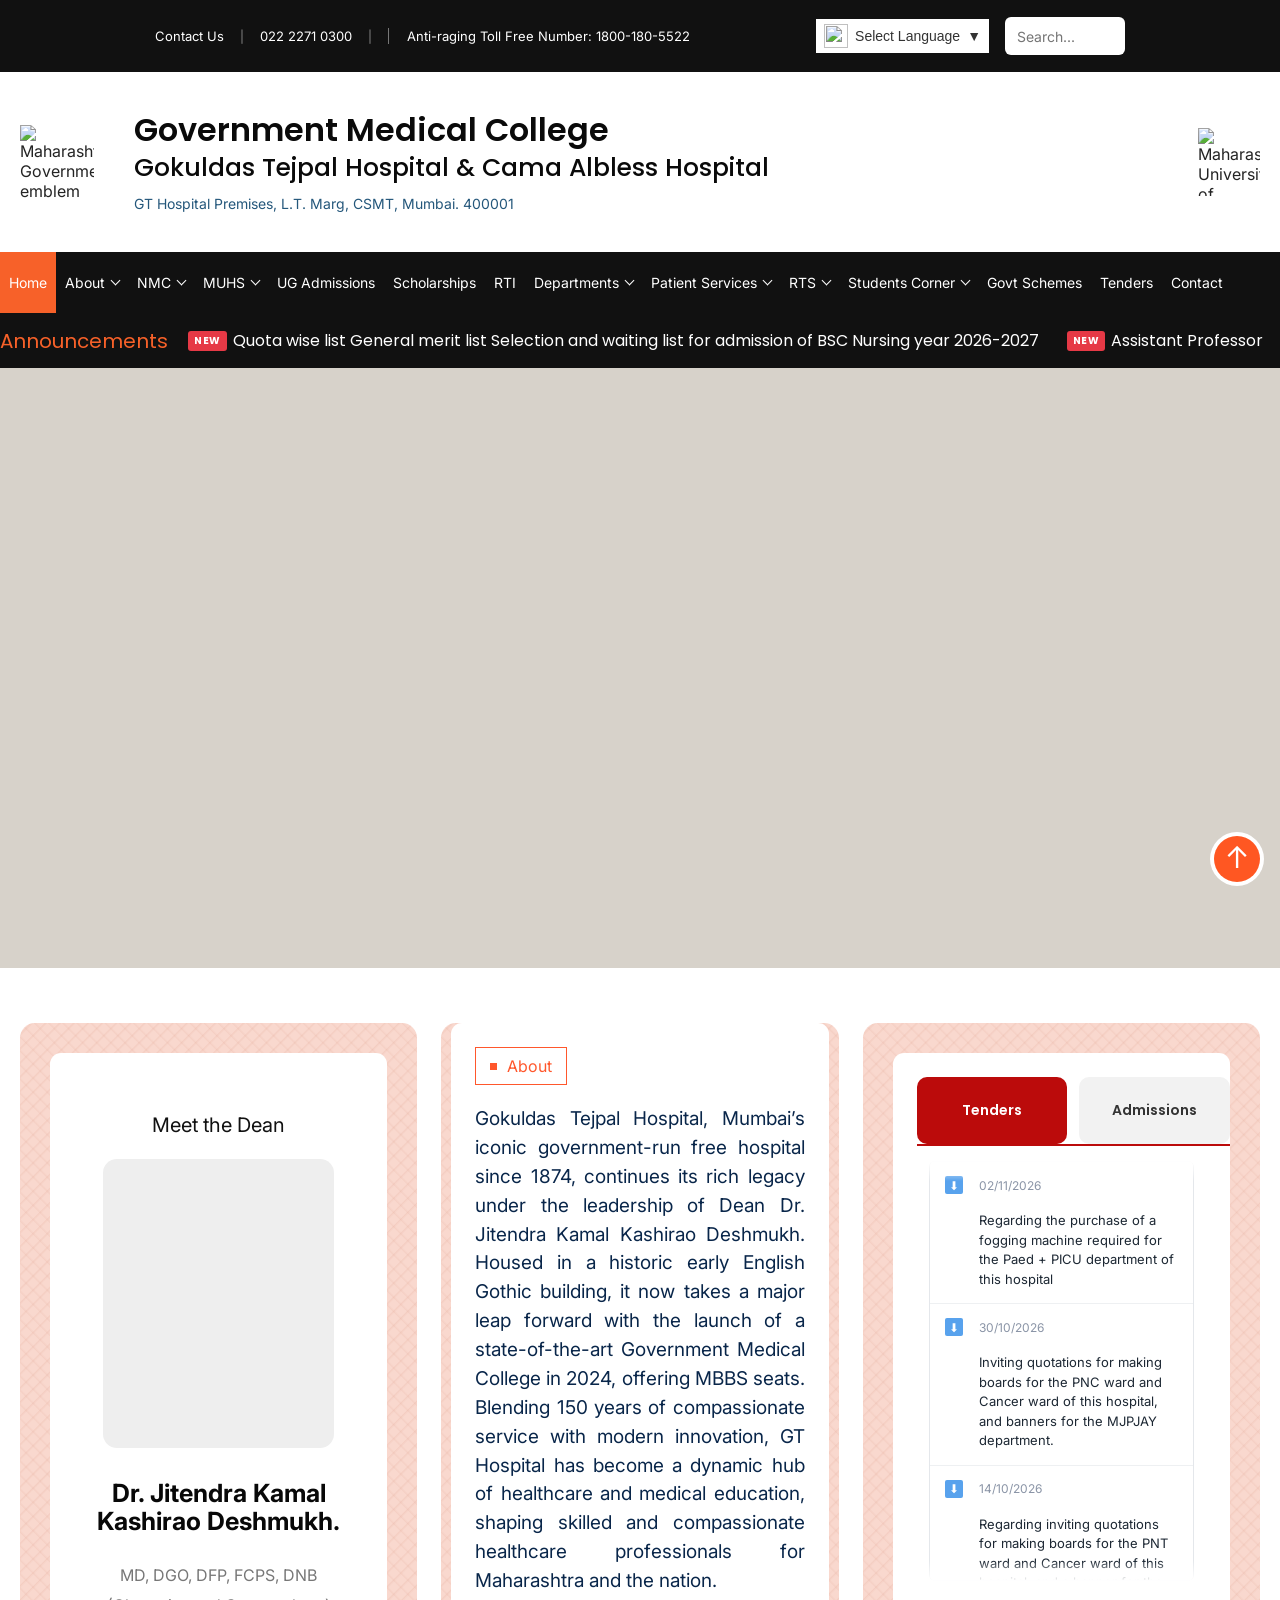
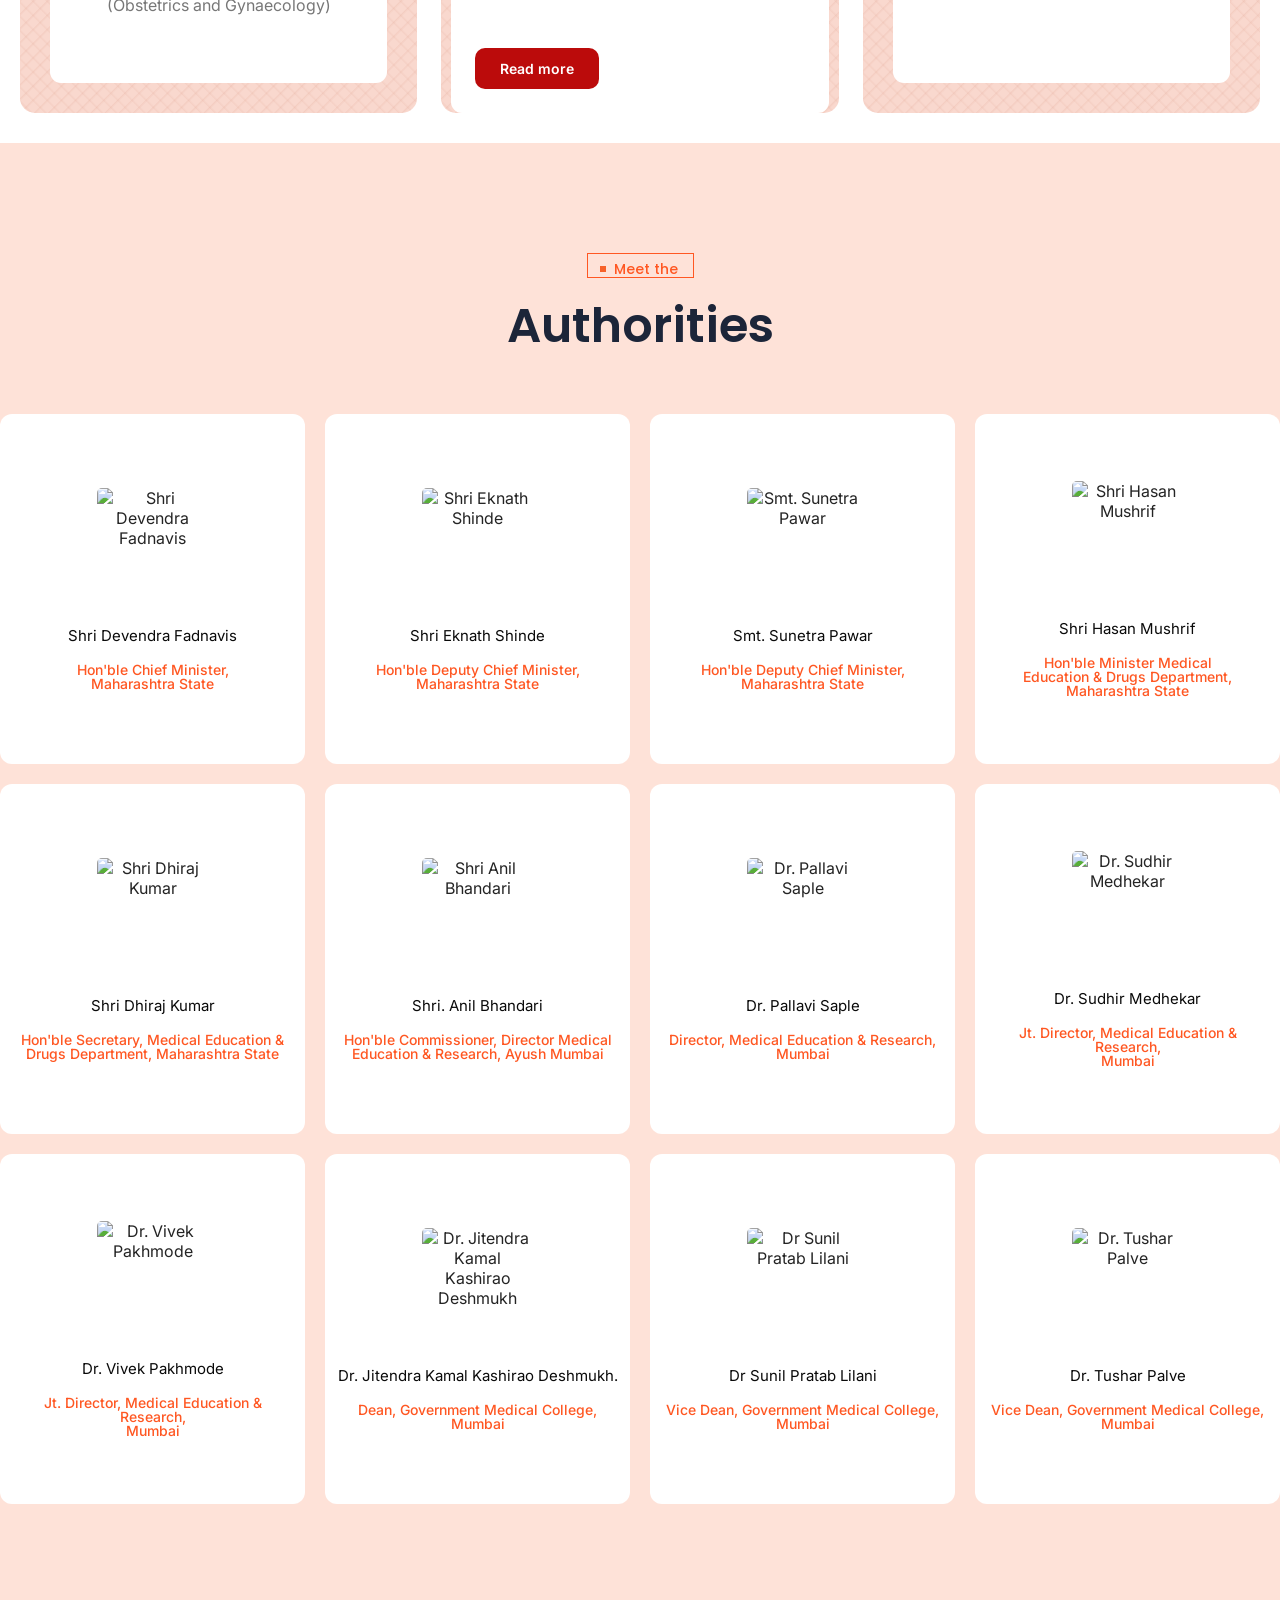
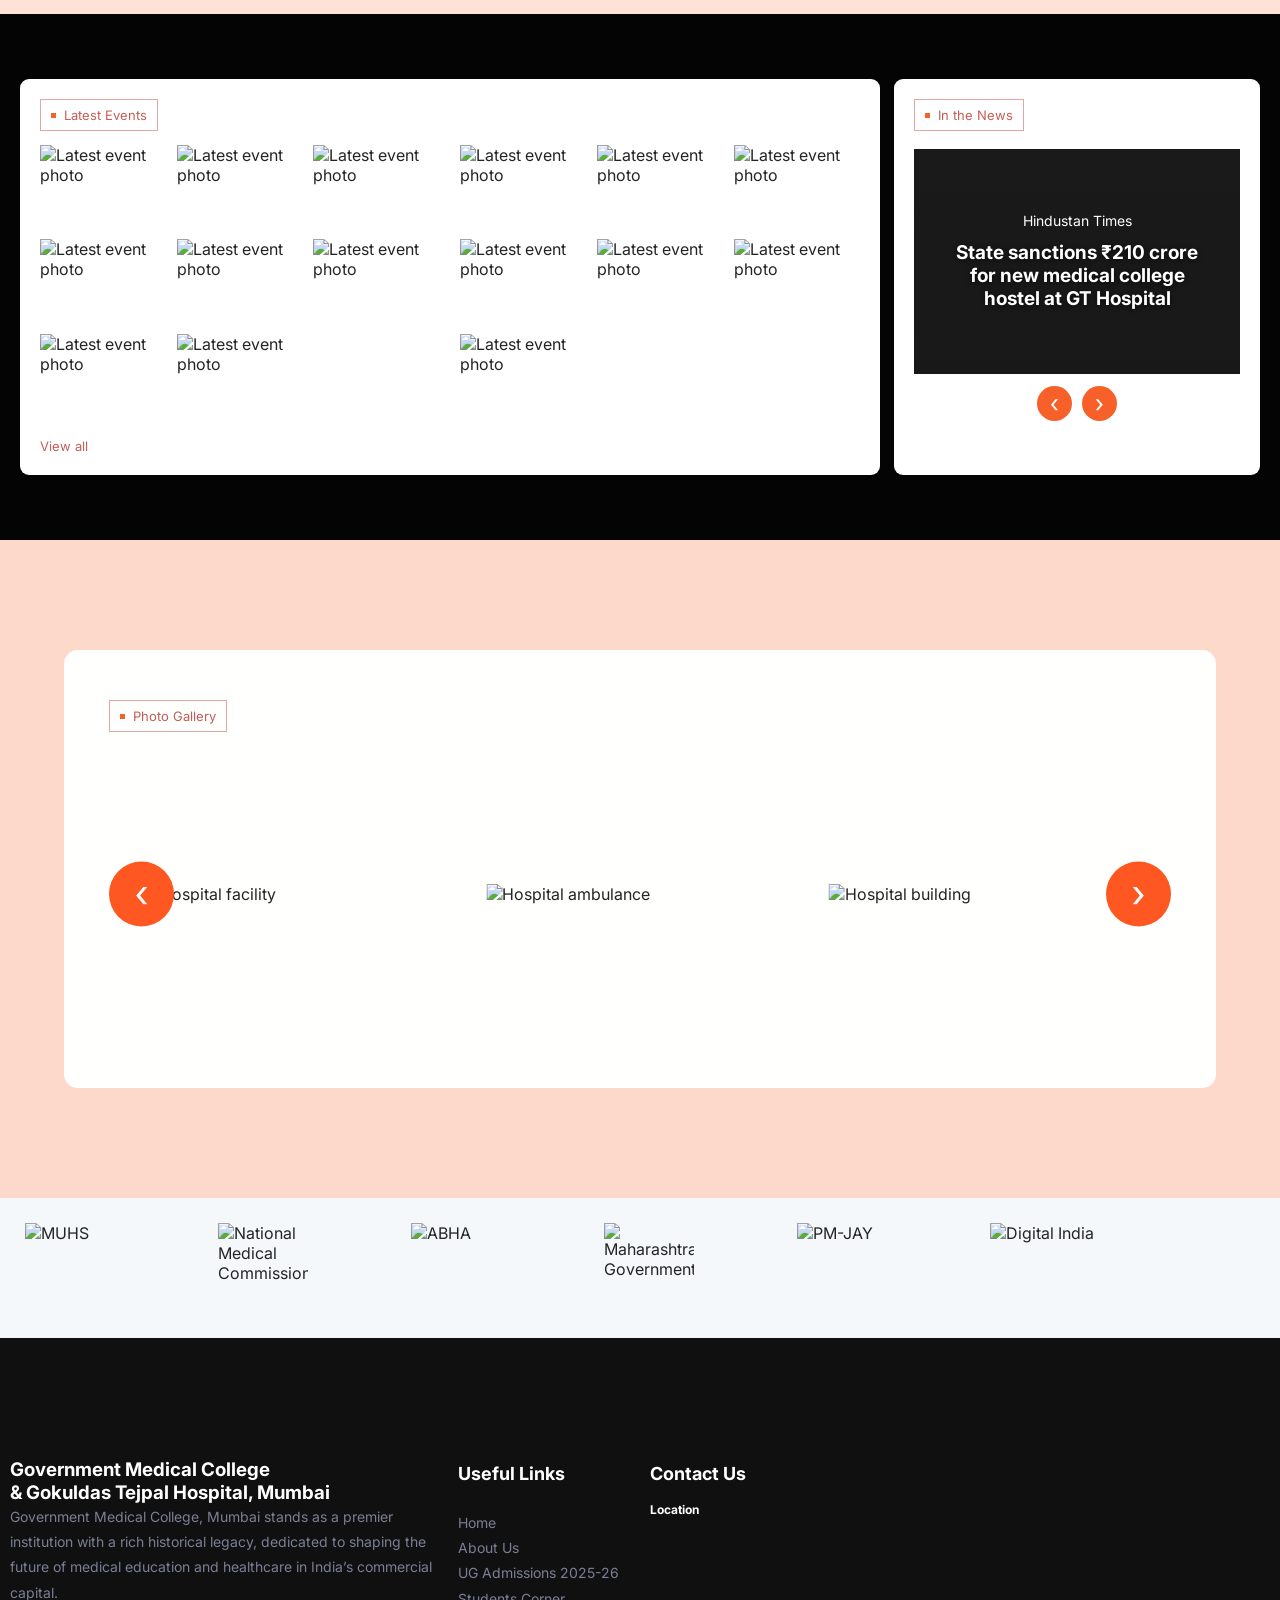
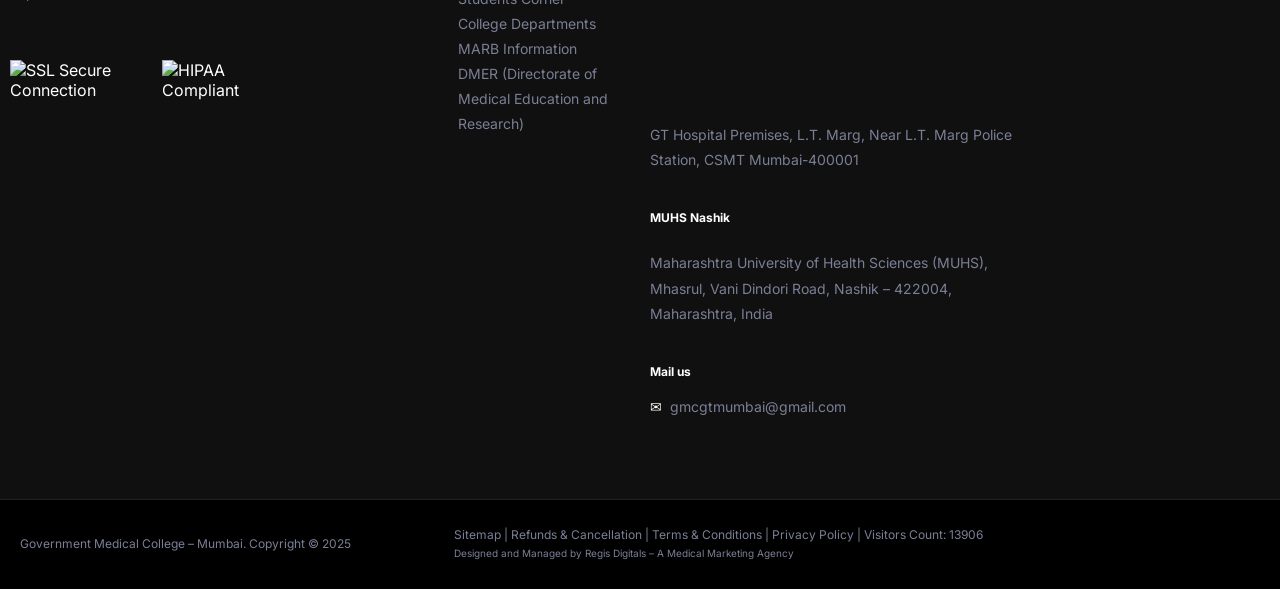
==== index.html @ 4097c844 "Initial commit" ====
<!DOCTYPE html>
<html lang="en">
<head>
    <meta charset="UTF-8">
    <meta name="viewport" content="width=device-width, initial-scale=1.0">
    <meta name="description" content="Government Medical College and Gokuldas Tejpal Hospital, Mumbai">
    <title>Gokuldas Tejpal Hospital and Government Medical college, Mumbai</title>

    <link rel="preconnect" href="https://fonts.googleapis.com">
    <link rel="preconnect" href="https://fonts.gstatic.com" crossorigin>

    <link href="https://fonts.googleapis.com/css2?family=Inter:wght@400;500;600;700&family=Poppins:wght@400;500;600;700&display=swap" rel="stylesheet">

    <link rel="stylesheet" href="assets/css/style.css">
</head>

<body>

    <a href="#main-content" class="skip-link">Skip to main content</a>

    <!-- =====================================
         SECTION 01: UTILITY TOP BAR
    ====================================== -->

    <div class="utility-bar">
        <div class="utility-container">

            <div class="utility-left">
                <a href="#contact">Contact Us</a>

                <span class="utility-divider">|</span>

                <a href="tel:02222710300">022 2271 0300</a>

                <span class="utility-divider">|</span>

                <a href="tel:18001805522">
                    Anti-raging Toll Free Number: 1800-180-5522
                </a>
            </div>

            <div class="utility-right">
                <div class="translate-placeholder">
                    <img src="https://www.gstatic.com/images/branding/product/2x/translate_24dp.png" alt="">
                    <span>Select Language</span>
                    <span aria-hidden="true">▼</span>
                </div>

                <form class="header-search" action="index.html" method="get">
                    <label for="site-search" class="visually-hidden">
                        Search website
                    </label>

                    <input
                        type="search"
                        id="site-search"
                        name="s"
                        placeholder="Search..."
                    >

                    <button type="submit" aria-label="Search">&#128269;</button>
                </form>
            </div>

        </div>
    </div>


    <!-- =====================================
         SECTION 01: COLLEGE BRANDING
    ====================================== -->

    <header class="site-header" id="top">

        <div class="branding-container">

            <img class="college-logo" src="https://gmcmumbai.org/wp-content/uploads/2024/05/GMCH-logos_Maharashtra-shasan-03-2048x2048-1.webp" alt="Maharashtra Government emblem">

            <div class="college-title">

                <h1>Government Medical College</h1>

                <h2>
                    Gokuldas Tejpal Hospital &amp;
                    Cama Albless Hospital
                </h2>

                <p>
                    GT Hospital Premises, L.T. Marg,
                    CSMT, Mumbai. 400001
                </p>

            </div>

            <img class="university-logo" src="https://gmcmumbai.org/wp-content/uploads/2025/07/muhs_logo.png" alt="Maharashtra University of Health Sciences">

        </div>


        <!-- =====================================
             SECTION 01: MAIN NAVIGATION
        ====================================== -->

        <nav class="main-navigation" aria-label="Main navigation">

            <div class="navigation-container">

                <button
                    class="mobile-menu-toggle"
                    id="menuToggle"
                    aria-label="Open navigation menu"
                    aria-expanded="false"
                    aria-controls="navLinks"
                >
                    <span></span>
                    <span></span>
                    <span></span>
                </button>

                <ul class="nav-links" id="navLinks">

                    <li>
                        <a href="index.html" class="active" aria-current="page">Home</a>
                    </li>

                    <li class="has-dropdown">
                        <button class="dropdown-toggle" aria-expanded="false">
                            About <span class="dropdown-arrow"></span>
                        </button>

                        <ul class="dropdown-menu">
                            <li><a href="#">About Us</a></li>
                            <li><a href="#">Committee</a></li>
                        </ul>
                    </li>

                    <li class="has-dropdown">
                        <button class="dropdown-toggle" aria-expanded="false">
                            NMC <span class="dropdown-arrow"></span>
                        </button>

                        <ul class="dropdown-menu">
                            <li><a href="#">NMC India Attendance</a></li>
                            <li><a href="#">Nextgen E-Hospital</a></li>
                            <li><a href="#">Stipend to Interns / Residents</a></li>
                            <li><a href="#">Letter of Permissions (LoP)</a></li>
                        </ul>
                    </li>

                    <li class="has-dropdown">
                        <button class="dropdown-toggle" aria-expanded="false">
                            MUHS <span class="dropdown-arrow"></span>
                        </button>

                        <ul class="dropdown-menu">
                            <li><a href="#">Annexure I</a></li>
                            <li><a href="#">Annexure II</a></li>
                            <li><a href="#">Annexure III</a></li>
                            <li><a href="#">Annexure V</a></li>
                            <li><a href="#">Annexure VI</a></li>
                            <li><a href="#">Annexure VII</a></li>
                            <li><a href="#">POST-BHMS CCMP</a></li>
                            <li><a href="#">MUHS Mandate</a></li>
                        </ul>
                    </li>

                    <li>
                        <a href="#">UG Admissions</a>
                    </li>

                    <li>
                        <a href="#">Scholarships</a>
                    </li>

                    <li>
                        <a href="#">RTI</a>
                    </li>

                    <li class="has-dropdown">
                        <button class="dropdown-toggle" aria-expanded="false">
                            Departments <span class="dropdown-arrow"></span>
                        </button>

                        <ul class="dropdown-menu">
                            <li><a href="#">G.T. Hospital</a></li>
                            <li><a href="#">College</a></li>
                        </ul>
                    </li>

                    <li class="has-dropdown">
                        <button class="dropdown-toggle" aria-expanded="false">
                            Patient Services <span class="dropdown-arrow"></span>
                        </button>

                        <ul class="dropdown-menu">
                            <li><a href="#">Daily OPD Schedule</a></li>
                            <li><a href="#">Patient Service 2</a></li>
                        </ul>
                    </li>

                    <li class="has-dropdown">
                        <button class="dropdown-toggle" aria-expanded="false">
                            RTS <span class="dropdown-arrow"></span>
                        </button>

                        <ul class="dropdown-menu">
                            <li><a href="#">Maharashtra Right to Public Services Act, 2015</a></li>
                            <li><a href="#">Maharashtra Public Service Right Act Gazette</a></li>
                            <li><a href="#">Aaple Sarkar List of Services</a></li>
                            <li><a href="#">Aaple Sarkar Seva Kendra</a></li>
                        </ul>
                    </li>

                    <li class="has-dropdown">
                        <button class="dropdown-toggle" aria-expanded="false">
                            Students Corner <span class="dropdown-arrow"></span>
                        </button>

                        <ul class="dropdown-menu">
                            <li><a href="#">POST BHMS CCMP Admission</a></li>
                            <li><a href="#">POST-BHMS CCMP</a></li>
                            <li><a href="#">Joining Instructions</a></li>
                            <li><a href="#">PTC &amp; STC Scholarship Form</a></li>
                        </ul>
                    </li>

                    <li>
                        <a href="#">Govt Schemes</a>
                    </li>

                    <li>
                        <a href="#">Tenders</a>
                    </li>

                    <li>
                        <a href="#">Contact</a>
                    </li>

                </ul>

            </div>

        </nav>

    </header>

    
    <!-- =====================================
         SECTION 02: ANNOUNCEMENT MARQUEE
    ====================================== -->

    <section class="announcement-section" aria-label="Latest announcements">

        <div class="announcement-label">
            <span>Announcements</span>
        </div>

        <div class="custom-horizontal-marquee">

            <div class="custom-marquee-content">

                <div class="custom-news-item">
                    <span class="custom-badge-new">NEW</span>
                    <span class="custom-title">
                        <a href="#">Quota wise list General merit list Selection and waiting list for admission of BSC Nursing year 2026-2027</a>
                    </span>
                </div>

                <div class="custom-news-item">
                    <span class="custom-badge-new">NEW</span>
                    <span class="custom-title">
                        <a href="#">Assistant Professor</a>
                    </span>
                </div>

                <div class="custom-news-item">
                    <span class="custom-badge-new">NEW</span>
                    <span class="custom-title">
                        <a href="#">Professor and Associate Professor</a>
                    </span>
                </div>

                <div class="custom-news-item">
                    <span class="custom-badge-new">NEW</span>
                    <span class="custom-title">
                        <a href="#">UG Admissions 2026-27</a>
                    </span>
                </div>

            </div>

        </div>

    </section>



    
        <main id="main-content">

            <!-- =====================================
                SECTION 03: HERO SLIDER
            ====================================== -->

            <section class="hero-slider" aria-label="Featured announcements">
                <div class="hero-slides">
                    <div class="hero-slide active"
                         role="img"
                         aria-label="Lecture hall at Government Medical College, Mumbai"
                         style="background-image: url('https://gmcmumbai.org/wp-content/uploads/2026/06/IMG_7595.JPG-scaled.avif')"></div>
                    <div class="hero-slide"
                         role="img"
                         aria-label="Government Medical College, Mumbai campus"
                         style="background-image: url('https://gmcmumbai.org/wp-content/uploads/2026/07/WhatsApp-Image-2026-07-28-at-14.30.19-scaled.jpeg')"></div>
                </div>
            </section>

            
                            <!-- ==========================================
                                SECTION 04: THREE INFORMATION CARDS
                            ========================================== -->

                            <section class="home-info-section">

                                <div class="home-info-container">

                                    <!-- CARD 1: MEET THE DEAN -->
                                    <div class="info-card dean-card">

                                        <div class="info-card-inner">

                                            <h2 class="section-small-heading">Meet the Dean</h2>

                                            <div class="dean-image-placeholder" role="img" aria-label="Dr. Jitendra Kamal Kashirao Deshmukh"></div>

                                            <h3 class="dean-name">
                                                Dr. Jitendra Kamal Kashirao Deshmukh.
                                            </h3>

                                            <p class="dean-qualification">
                                                MD, DGO, DFP, FCPS, DNB
                                                <br>
                                                (Obstetrics and Gynaecology)
                                            </p>

                                        </div>

                                    </div>


                                    <!-- CARD 2: ABOUT -->
                                    <div class="info-card about-card">

                                        <div class="info-card-inner">

                                            <span class="about-label">About</span>

                                            <p class="about-description">
                                                Gokuldas Tejpal Hospital, Mumbai’s iconic
                                                government-run free hospital since 1874,
                                                continues its rich legacy under the leadership
                                                of Dean Dr. Jitendra Kamal Kashirao Deshmukh.
                                                Housed in a historic early English Gothic building,
                                                it now takes a major leap forward with the launch
                                                of a state-of-the-art Government Medical College
                                                in 2024, offering MBBS seats. Blending 150 years
                                                of compassionate service with modern innovation,
                                                GT Hospital has become a dynamic hub of healthcare
                                                and medical education, shaping skilled and
                                                compassionate healthcare professionals for
                                                Maharashtra and the nation.
                                            </p>

                                            <a href="https://gmcmumbai.org/about-us/"
                                            class="about-read-more">
                                                Read more
                                            </a>

                                        </div>

                                    </div>


                                    <!-- CARD 3: NOTICE BOARD -->
                                    <div class="info-card notice-card">

                                        <div class="info-card-inner">

                                            <!-- NOTICE TABS -->
                                            <div class="notice-tabs"
                                                role="tablist"
                                                aria-label="Notice categories">

                                                <button class="notice-tab active"
                                                        id="tendersTab"
                                                        type="button"
                                                        role="tab"
                                                        aria-selected="true"
                                                        aria-controls="tendersPanel">
                                                    Tenders
                                                </button>

                                                <button class="notice-tab"
                                                        id="admissionsTab"
                                                        type="button"
                                                        role="tab"
                                                        aria-selected="false"
                                                        aria-controls="admissionsPanel"
                                                        tabindex="-1">
                                                    Admissions
                                                </button>

                                            </div>


                                            <!-- NOTICE PANELS -->
                                            <div class="notice-panels">

                                                <!-- TENDERS PANEL -->
                                                <div class="notice-panel active"
                                                    id="tendersPanel"
                                                    role="tabpanel"
                                                    aria-labelledby="tendersTab">

                                                    <div class="notice-marquee"
                                                        id="tendersMarquee">

                                                        <div class="notice-track">

                                                            <div class="notice-group">

                                                                <div class="notice-item">
                                                                    <div class="notice-date">02/11/2026</div>
                                                                    <a href="https://gmcmumbai.org/wp-content/uploads/2026/11/New-Doc-11-02-2026-10.44.pdf"
                                                                    target="_blank"
                                                                    rel="noopener noreferrer">
                                                                        Regarding the purchase of a fogging machine required for the Paed + PICU department of this hospital
                                                                    </a>
                                                                </div>

                                                                <div class="notice-item">
                                                                    <div class="notice-date">30/10/2026</div>
                                                                    <a href="https://gmcmumbai.org/wp-content/uploads/2026/10/DocScanner-30-Oct-2026-5-24-pm.pdf"
                                                                    target="_blank"
                                                                    rel="noopener noreferrer">
                                                                        Inviting quotations for making boards for the PNC ward and Cancer ward of this hospital, and banners for the MJPJAY department.
                                                                    </a>
                                                                </div>

                                                                <div class="notice-item">
                                                                    <div class="notice-date">14/10/2026</div>
                                                                    <a href="https://gmcmumbai.org/wp-content/uploads/2026/10/New-Doc-10-14-2026-14.36-1.pdf"
                                                                    target="_blank"
                                                                    rel="noopener noreferrer">
                                                                        Regarding inviting quotations for making boards for the PNT ward and Cancer ward of this hospital, and a banner for the MJPJAY department
                                                                    </a>
                                                                </div>

                                                                <div class="notice-item">
                                                                    <div class="notice-date">12/10/2026</div>
                                                                    <a href="https://gmcmumbai.org/wp-content/uploads/2026/10/Quotation-cama7188.pdf"
                                                                    target="_blank"
                                                                    rel="noopener noreferrer">
                                                                        Quotation for the supply of Medicine/Surgical Dressing items
                                                                    </a>
                                                                </div>

                                                                <div class="notice-item">
                                                                    <div class="notice-date">09/10/2026</div>
                                                                    <a href="https://gmcmumbai.org/wp-content/uploads/2026/10/ECG-Paper-Rool.pdf"
                                                                    target="_blank"
                                                                    rel="noopener noreferrer">
                                                                        Regarding purchase of ECG paper rolls
                                                                    </a>
                                                                </div>

                                                                <div class="notice-item">
                                                                    <div class="notice-date">09/10/2026</div>
                                                                    <a href="https://gmcmumbai.org/wp-content/uploads/2026/10/BP-cuff.pdf"
                                                                    target="_blank"
                                                                    rel="noopener noreferrer">
                                                                        Regarding purchase of B.P. cuffs
                                                                    </a>
                                                                </div>

                                                                <div class="notice-item">
                                                                    <div class="notice-date">09/10/2026</div>
                                                                    <a href="https://gmcmumbai.org/wp-content/uploads/2026/10/CBC-प्रयोगशाळा-तपासणी-.pdf"
                                                                    target="_blank"
                                                                    rel="noopener noreferrer">
                                                                        Regarding purchase of reagents required for CBC testing in the laboratory department
                                                                    </a>
                                                                </div>

                                                                <div class="notice-item">
                                                                    <div class="notice-date">09/10/2026</div>
                                                                    <a href="https://gmcmumbai.org/wp-content/uploads/2026/10/Main-OT-Disposable-things.pdf"
                                                                    target="_blank"
                                                                    rel="noopener noreferrer">
                                                                        Regarding purchase of disposable items required for the main operation theatre department
                                                                    </a>
                                                                </div>

                                                            </div>

                                                        </div>

                                                    </div>

                                                </div>


                                                <!-- ADMISSIONS PANEL -->
                                                <div class="notice-panel"
                                                    id="admissionsPanel"
                                                    role="tabpanel"
                                                    aria-labelledby="admissionsTab"
                                                    hidden>

                                                    <div class="notice-marquee"
                                                        id="admissionsMarquee">

                                                        <div class="notice-track">

                                                            <div class="notice-group">

                                                                <div class="notice-item">
                                                                    <div class="notice-date">31/08/2026</div>
                                                                    <a href="https://gmcmumbai.org/wp-content/uploads/2026/08/Brochure-GMC-Mumbai-2026-2027.pdf"
                                                                    target="_blank"
                                                                    rel="noopener noreferrer">
                                                                        INSTRUCTION MANUAL FOR NEET UG 2026-27
                                                                    </a>
                                                                </div>

                                                                <div class="notice-item">
                                                                    <div class="notice-date">31/07/2025</div>
                                                                    <a href="https://gmcmumbai.org/wp-content/uploads/2025/08/Fee-structure-for-GMC-Mumbai-GT-CAMA-hospital-Final.pdf"
                                                                    target="_blank"
                                                                    rel="noopener noreferrer">
                                                                        M.B.B.S. ADMISSION DETAILED FEES STRUCTURE 2025-26
                                                                    </a>
                                                                </div>

                                                            </div>

                                                        </div>

                                                    </div>

                                                </div>

                                            </div>

                                        </div>

                                    </div>

                                </div>

                            </section>


            <!-- ==========================================
                SECTION 05: AUTHORITIES
            ========================================== -->

            <section class="authorities-section" id="authorities">

                <div class="authorities-container">

                    <span class="authorities-kicker">Meet the</span>
                    <h2 class="authorities-heading">Authorities</h2>

                    <div class="authorities-grid">

                        <!-- 1. DEVENDRA FADNAVIS -->
                        <div class="authority-card">
                            <img class="authority-image" src="https://gmcmumbai.org/wp-content/uploads/elementor/thumbs/m2-r92uueyxvyk7ectcf2ve6x0pgaa4pe4g5y4ya12diq.jpg" alt="Shri Devendra Fadnavis" loading="lazy">
                            <h3>Shri Devendra Fadnavis</h3>
                            <p>
                                Hon'ble Chief Minister,
                                <br>
                                Maharashtra State
                            </p>
                        </div>

                        <!-- 2. EKNATH SHINDE -->
                        <div class="authority-card">
                            <img class="authority-image" src="https://gmcmumbai.org/wp-content/uploads/elementor/thumbs/m3-r92v2wghl46e7mhlv8x579xiiigf70t7ny5r8yhfci.jpeg" alt="Shri Eknath Shinde" loading="lazy">
                            <h3>Shri Eknath Shinde</h3>
                            <p>
                                Hon'ble Deputy Chief Minister,
                                <br>
                                Maharashtra State
                            </p>
                        </div>

                        <!-- 3. SUNETRA PAWAR -->
                        <div class="authority-card">
                            <img class="authority-image" src="https://gmcmumbai.org/wp-content/uploads/elementor/thumbs/images-rp64eogfc2yhvs4jn02har6bic860wahduypgysb8y.webp" alt="Smt. Sunetra Pawar" loading="lazy">
                            <h3>Smt. Sunetra Pawar</h3>
                            <p>
                                Hon'ble Deputy Chief Minister,
                                <br>
                                Maharashtra State
                            </p>
                        </div>

                        <!-- 4. HASAN MUSHRIF -->
                        <div class="authority-card">
                            <img class="authority-image" src="https://gmcmumbai.org/wp-content/uploads/elementor/thumbs/m5-r92v66w5i8oiuhpkno44xg1ld28o4vve48cxptltki.png" alt="Shri Hasan Mushrif" loading="lazy">
                            <h3>Shri Hasan Mushrif</h3>
                            <p>
                                Hon'ble Minister Medical
                                <br>
                                Education & Drugs Department,
                                <br>
                                Maharashtra State
                            </p>
                        </div>

                        <!-- 5. DHIRAJ KUMAR -->
                        <div class="authority-card">
                            <img class="authority-image" src="https://gmcmumbai.org/wp-content/uploads/elementor/thumbs/dhiraj_kumar-r92vgw9zcbc32m5s5ap6bqskx1h5ssdc97u0h9qepe.jpeg" alt="Shri Dhiraj Kumar" loading="lazy">
                            <h3>Shri Dhiraj Kumar</h3>
                            <p>
                                Hon'ble Secretary, Medical Education &
                                <br>
                                Drugs Department, Maharashtra State
                            </p>
                        </div>

                        <!-- 6. ANIL BHANDARI -->
                        <div class="authority-card">
                            <img class="authority-image" src="https://gmcmumbai.org/wp-content/uploads/elementor/thumbs/anil_bhandari-r9h18zkotbyrduq1tl8by5ombocpp7wh3my33gwk4y.png" alt="Shri Anil Bhandari" loading="lazy">
                            <h3>Shri. Anil Bhandari</h3>
                            <p>
                                Hon'ble Commissioner, Director Medical
                                <br>
                                Education & Research, Ayush Mumbai
                            </p>
                        </div>

                        <!-- 7. PALLAVI SAPLE -->
                        <div class="authority-card">
                            <img class="authority-image" src="https://gmcmumbai.org/wp-content/uploads/elementor/thumbs/pallavi_saple-r92vf9zzkl4b2sifllib15i035gejjxzd7dwq44tf6.jpeg" alt="Dr. Pallavi Saple" loading="lazy">
                            <h3>Dr. Pallavi Saple</h3>
                            <p>
                                Director, Medical Education & Research,
                                <br>
                                Mumbai
                            </p>
                        </div>

                        <!-- 8. SUDHIR MEDHEKAR -->
                        <div class="authority-card">
                            <img class="authority-image" src="https://gmcmumbai.org/wp-content/uploads/elementor/thumbs/Dr.-Sudhir-Medhekar.jpg-1-rpgkxe31qic4pv5fn3mij9qmfirza5k2zgdq5p2voy.jpeg" alt="Dr. Sudhir Medhekar" loading="lazy">
                            <h3>Dr. Sudhir Medhekar</h3>
                            <p>
                                Jt. Director, Medical Education & Research,
                                <br>
                                Mumbai
                            </p>
                        </div>

                        <!-- 9. VIVEK PAKHMODE -->
                        <div class="authority-card">
                            <img class="authority-image" src="https://gmcmumbai.org/wp-content/uploads/elementor/thumbs/vivek_pakhmode-r92vfqx2zlrgvrtuustla18as350e3t5fj4nd3fqb6.jpeg" alt="Dr. Vivek Pakhmode" loading="lazy">
                            <h3>Dr. Vivek Pakhmode</h3>
                            <p>
                                Jt. Director, Medical Education & Research,
                                <br>
                                Mumbai
                            </p>
                        </div>

                        <!-- 10. JITENDRA DESHMUKH -->
                        <div class="authority-card">
                            <img class="authority-image" src="https://gmcmumbai.org/wp-content/uploads/elementor/thumbs/IMG_9019-e1765391314983-rfyouv8myitawauw3a8c64chx5kh3bw60zeekxtdde.avif" alt="Dr. Jitendra Kamal Kashirao Deshmukh" loading="lazy">
                            <h3>Dr. Jitendra Kamal Kashirao Deshmukh.</h3>
                            <p>
                                Dean, Government Medical College,
                                <br>
                                Mumbai
                            </p>
                        </div>

                        <!-- 11. SUNIL PRATAP LIHAL -->
                        <div class="authority-card">
                            <img class="authority-image" src="https://gmcmumbai.org/wp-content/uploads/elementor/thumbs/WhatsApp-Image-2026-06-22-at-10.45.16-e1782107304741-rpbglyweioy0f3gyueigf7265hxcy6e5p5zolhhhwy.jpeg" alt="Dr Sunil Pratab Lilani" loading="lazy">
                            <h3>Dr Sunil Pratab Lilani</h3>
                            <p>
                                Vice Dean, Government Medical College,
                                <br>
                                Mumbai
                            </p>
                        </div>

                        <!-- 12. TUSHAR PALVE -->
                        <div class="authority-card">
                            <img class="authority-image" src="https://gmcmumbai.org/wp-content/uploads/elementor/thumbs/Dr.-Tushar-Palve-r9h1d6wpdnpxb2m89wn9llhtypmt4hl9cfz9d0o6b6.jpeg" alt="Dr. Tushar Palve" loading="lazy">
                            <h3>Dr. Tushar Palve</h3>
                            <p>
                                Vice Dean, Government Medical College,
                                <br>
                                Mumbai
                            </p>
                        </div>

                    </div>

                </div>

            </section>

            
            <!-- ==========================================
                SECTION 06: LATEST EVENTS & IN THE NEWS
            ========================================== -->

            <section class="events-news-section">

                <div class="events-news-container">

                    <!-- LATEST EVENTS -->
                    <div class="events-card">

                        <div class="events-heading-row">
                            <div class="events-label">
                                <span></span>
                                Latest Events
                            </div>

                        </div>

                        <div class="events-gallery">
                            <div class="event-photo-grid">
                                <img src="https://gmcmumbai.org/wp-content/uploads/2025/08/WhatsApp-Image-2025-08-14-at-4.10.07-PM.jpeg" alt="Latest event photo" loading="lazy">
                                <img src="https://gmcmumbai.org/wp-content/uploads/2025/08/WhatsApp-Image-2025-08-14-at-4.10.02-PM-1.jpeg" alt="Latest event photo" loading="lazy">
                                <img src="https://gmcmumbai.org/wp-content/uploads/2025/08/WhatsApp-Image-2025-08-14-at-4.10.02-PM.jpeg" alt="Latest event photo" loading="lazy">
                                <img src="https://gmcmumbai.org/wp-content/uploads/2025/08/WhatsApp-Image-2025-08-14-at-4.10.03-PM-1.jpeg" alt="Latest event photo" loading="lazy">
                                <img src="https://gmcmumbai.org/wp-content/uploads/2025/08/WhatsApp-Image-2025-08-14-at-4.10.03-PM-2.jpeg" alt="Latest event photo" loading="lazy">
                                <img src="https://gmcmumbai.org/wp-content/uploads/2025/08/WhatsApp-Image-2025-08-14-at-4.10.03-PM.jpeg" alt="Latest event photo" loading="lazy">
                                <img src="https://gmcmumbai.org/wp-content/uploads/2025/08/WhatsApp-Image-2025-08-14-at-4.10.04-PM-1.jpeg" alt="Latest event photo" loading="lazy">
                                <img src="https://gmcmumbai.org/wp-content/uploads/2025/08/WhatsApp-Image-2025-08-14-at-4.10.04-PM-2.jpeg" alt="Latest event photo" loading="lazy">
                            </div>
                            <div class="event-photo-grid">
                                <img src="https://gmcmumbai.org/wp-content/uploads/2025/08/1.jpeg" alt="Latest event photo" loading="lazy">
                                <img src="https://gmcmumbai.org/wp-content/uploads/2025/08/7.jpeg" alt="Latest event photo" loading="lazy">
                                <img src="https://gmcmumbai.org/wp-content/uploads/2025/08/6.jpeg" alt="Latest event photo" loading="lazy">
                                <img src="https://gmcmumbai.org/wp-content/uploads/2025/08/2.jpeg" alt="Latest event photo" loading="lazy">
                                <img src="https://gmcmumbai.org/wp-content/uploads/2025/08/4.jpeg" alt="Latest event photo" loading="lazy">
                                <img src="https://gmcmumbai.org/wp-content/uploads/2025/08/3.jpeg" alt="Latest event photo" loading="lazy">
                                <img src="https://gmcmumbai.org/wp-content/uploads/2025/08/5.jpeg" alt="Latest event photo" loading="lazy">
                            </div>
                        </div>

                        <a href="#" class="events-view-all">View all</a>

                    </div>


                    <!-- IN THE NEWS -->
                    <div class="news-card">

                        <div class="events-label">
                            <span></span>
                            In the News
                        </div>

                        <div class="news-video-placeholder">

                            <div class="news-video-content">
                                <span class="news-source">Hindustan Times</span>
                                <a class="news-story-link" href="https://www.hindustantimes.com/cities/mumbai-news/state-sanctions-210-crore-for-new-medical-college-hostel-at-gt-hospital-101753901719522.html" target="_blank" rel="noopener noreferrer">
                                    <strong>State sanctions ₹210 crore for new medical college hostel at GT Hospital</strong>
                                </a>
                            </div>

                        </div>

                        <div class="news-navigation">

                            <button type="button"
                                    class="news-prev"
                                    aria-label="Previous news story">
                                &#8249;
                            </button>

                            <button type="button"
                                    class="news-next"
                                    aria-label="Next news story">
                                &#8250;
                            </button>

                        </div>

                    </div>

                </div>

            </section>

            <section class="photo-gallery-section" id="photo-gallery" aria-labelledby="photo-gallery-heading">
                <div class="photo-gallery-container">
                    <span class="events-label photo-gallery-heading" id="photo-gallery-heading"><span></span>Photo Gallery</span>
                    <div class="photo-gallery-carousel" aria-label="Photo gallery">
                        <button class="photo-gallery-prev" type="button" aria-label="Previous photo">&#8249;</button>
                        <div class="photo-gallery-viewport">
                            <div class="photo-gallery-track">
                                <div class="photo-gallery-slide"><img src="https://gmcmumbai.org/wp-content/uploads/2025/07/30-scaled-1-768x576.webp" alt="Hospital treatment room"></div>
                                <div class="photo-gallery-slide"><img src="https://gmcmumbai.org/wp-content/uploads/2025/07/31-scaled-1-768x576.webp" alt="Hospital ward"></div>
                                <div class="photo-gallery-slide"><img src="https://gmcmumbai.org/wp-content/uploads/2025/07/17-scaled-1-768x576.webp" alt="Hospital facility"></div>
                                <div class="photo-gallery-slide"><img src="https://gmcmumbai.org/wp-content/uploads/2025/07/12-scaled-1-768x576.webp" alt="Hospital facility"></div>
                                <div class="photo-gallery-slide"><img src="https://gmcmumbai.org/wp-content/uploads/2025/07/33-scaled-1-768x576.webp" alt="Hospital facility"></div>
                                <div class="photo-gallery-slide"><img src="https://gmcmumbai.org/wp-content/uploads/2025/07/16-scaled-1-768x576.webp" alt="Hospital facility"></div>
                                <div class="photo-gallery-slide"><img src="https://gmcmumbai.org/wp-content/uploads/2025/07/IMG_4610-scaled-1-768x512.webp" alt="Hospital ambulance"></div>
                                <div class="photo-gallery-slide"><img src="https://gmcmumbai.org/wp-content/uploads/2025/07/IMG_4604-scaled-1-768x512.webp" alt="Hospital building"></div>
                                <div class="photo-gallery-slide"><img src="https://gmcmumbai.org/wp-content/uploads/2025/07/IMG_4600-scaled-1-768x512.webp" alt="Hospital facility"></div>
                                <div class="photo-gallery-slide"><img src="https://gmcmumbai.org/wp-content/uploads/2025/07/IMG_4599-scaled-1-768x512.webp" alt="Hospital facility"></div>
                                <div class="photo-gallery-slide"><img src="https://gmcmumbai.org/wp-content/uploads/2025/07/IMG_4608-scaled-1-768x512.webp" alt="Hospital facility"></div>
                                <div class="photo-gallery-slide"><img src="https://gmcmumbai.org/wp-content/uploads/2025/07/IMG_4612-scaled-1-768x512.webp" alt="Hospital facility"></div>
                                <div class="photo-gallery-slide"><img src="https://gmcmumbai.org/wp-content/uploads/2025/07/20-scaled-1-768x576.webp" alt="Hospital facility"></div>
                            </div>
                        </div>
                        <button class="photo-gallery-next" type="button" aria-label="Next photo">&#8250;</button>
                    </div>
                </div>
            </section>


        </main>



    <div class="footer-partners" aria-label="Affiliated programmes and institutions">
        <img src="https://gmcmumbai.org/wp-content/uploads/elementor/thumbs/muhs_logo-r930erak1rids7pq5wicp4km27q210plpn8bnj6txg.png" alt="MUHS">
        <img src="https://gmcmumbai.org/wp-content/uploads/elementor/thumbs/nmc_logo-r930es8ec3ujec547uah5jdjia20msbapn0e9hgtfo.png" alt="National Medical Commission">
        <img src="https://gmcmumbai.org/wp-content/uploads/elementor/thumbs/abha_card_lgoo-r930enj7dxo3sabxza9cb2k8jcp6kasn0zqyv3nsas.png" alt="ABHA">
        <img src="https://gmcmumbai.org/wp-content/uploads/elementor/thumbs/maharashtra_logo-r930eqcpyfryr47uith80jumbiba7e3u1dpfaxjls4.png" alt="Maharashtra Government">
        <img src="https://gmcmumbai.org/wp-content/uploads/elementor/thumbs/pmjay_logo-r930et68ixvtpy3r2cp3q1503nxduhf11rnvqrff9g.png" alt="PM-JAY">
        <img src="https://gmcmumbai.org/wp-content/uploads/elementor/thumbs/di_logo-r930eoh3pik5md83yrhpn9lb9unjp9kb45tak5jbus.png" alt="Digital India">
    </div>

    <footer class="site-footer" id="contact">
        <div class="footer-container">
            <div class="footer-brand">
                <div>
                    <h3>Government Medical College<br>&amp; Gokuldas Tejpal Hospital, Mumbai</h3>
                    <p>Government Medical College, Mumbai stands as a premier institution with a rich historical legacy, dedicated to shaping the future of medical education and healthcare in India’s commercial capital.</p>
                </div>
                <div class="footer-certifications" aria-label="Security and compliance certifications">
                    <img src="https://gmcmumbai.org/wp-content/uploads/2024/05/footer_ssl.png" alt="SSL Secure Connection">
                    <img src="https://gmcmumbai.org/wp-content/uploads/2024/05/hipaa-compliance-1-768x396.jpg" alt="HIPAA Compliant">
                </div>
            </div>
            <div class="footer-links">
                <h3>Useful Links</h3>
                <a href="index.html">Home</a>
                <a href="#">About Us</a>
                <a href="#">UG Admissions 2025-26</a>
                <a href="#">Students Corner</a>
                <a href="#">College Departments</a>
                <a href="#">MARB Information</a>
                <a href="#">DMER (Directorate of Medical Education and Research)</a>
            </div>
            <div class="footer-contact">
                <h3>Contact Us</h3>
                <h4>Location</h4>
                <iframe
                    title="Map showing Gokuldas Tejpal Hospital"
                    src="https://maps.google.com/maps?q=Gokuldas%20Tejpal%20Hospital&amp;t=m&amp;z=15&amp;output=embed&amp;iwloc=near"
                    width="376"
                    height="150"
                    loading="lazy"
                    referrerpolicy="no-referrer-when-downgrade"></iframe>
                <p>GT Hospital Premises, L.T. Marg, Near L.T. Marg Police Station, CSMT Mumbai-400001</p>
                <h4>MUHS Nashik</h4>
                <p>Maharashtra University of Health Sciences (MUHS), Mhasrul, Vani Dindori Road, Nashik – 422004, Maharashtra, India</p>
                <h4>Mail us</h4>
                <a href="mailto:gmcgtmumbai@gmail.com">gmcgtmumbai@gmail.com</a>
            </div>
        </div>
        <div class="footer-legal">
            <span>Government Medical College – Mumbai. Copyright © 2025</span>
            <div class="footer-legal-right">
                <span><a href="#">Sitemap</a> | <a href="#">Refunds &amp; Cancellation</a> | <a href="#">Terms &amp; Conditions</a> | <a href="#">Privacy Policy</a> | Visitors Count: 13906</span>
                <small>Designed and Managed by Regis Digitals – A Medical Marketing Agency</small>
            </div>
        </div>
    </footer>
    <a class="back-to-top" href="#top" aria-label="Back to top">↑</a>

    <script src="assets/js/main.js"></script>

</body>
</html>
---- assets/css/style.css ----
/* ==========================================
   GMC MUMBAI WEBSITE
   SECTION 01: HEADER AND NAVIGATION
========================================== */


/* ==========================================
   1. GLOBAL RESET
========================================== */

* {
    margin: 0;
    padding: 0;
    box-sizing: border-box;
}

html {
    scroll-behavior: smooth;
}

body {
    width: 100%;
    background: #ffffff;
    color: #777777;
    font-family: 'Inter', sans-serif;
    font-size: 16px;
}

a {
    text-decoration: none;
}

ul {
    list-style: none;
}

button,
input {
    font: inherit;
}

.visually-hidden {
    position: absolute;
    width: 1px;
    height: 1px;
    padding: 0;
    margin: -1px;
    overflow: hidden;
    clip: rect(0, 0, 0, 0);
    white-space: nowrap;
    border: 0;
}


/* ==========================================
   2. SKIP LINK
========================================== */

.skip-link {
    position: absolute;
    top: -60px;
    left: 10px;
    z-index: 9999;
    padding: 12px 18px;
    background: #ffffff;
    color: #000000;
}

.skip-link:focus {
    top: 10px;
}


/* ==========================================
   3. UTILITY TOP BAR
========================================== */

.utility-bar {
    width: 100%;
    min-height: 42px;
    background: #101010;
    color: #ffffff;
}

.utility-container {
    max-width: 1320px;
    min-height: 42px;
    margin: auto;
    padding: 0 15px;

    display: flex;
    align-items: center;
    justify-content: space-between;
    gap: 20px;
}

.utility-left,
.utility-right {
    display: flex;
    align-items: center;
    gap: 12px;
}

.utility-left a {
    color: #ffffff;
    font-size: 12px;
    transition: color 0.3s ease;
}

.utility-left a:hover {
    color: #F76129;
}

.utility-divider {
    color: #888888;
    font-size: 12px;
}

.translate-placeholder {
    color: #ffffff;
    font-size: 12px;
    white-space: nowrap;
}

.header-search {
    height: 29px;
    display: flex;
    align-items: center;
    background: #ffffff;
    border-radius: 2px;
    overflow: hidden;
}

.header-search input {
    width: 125px;
    height: 29px;
    padding: 0 8px;
    border: none;
    outline: none;
    font-size: 12px;
}

.header-search button {
    height: 29px;
    width: 32px;
    border: none;
    background: #BB0B0B;
    color: #ffffff;
    cursor: pointer;
}


/* ==========================================
   4. COLLEGE BRANDING
========================================== */

.branding-container {
    width: 100%;
    max-width: 1320px;
    min-height: 150px;
    margin: auto;
    padding: 12px 15px;

    display: flex;
    align-items: center;
    justify-content: space-between;
    gap: 20px;

    background: #ffffff;
}

.college-logo-placeholder {
    width: 130px;
    height: 130px;
    flex-shrink: 0;

    display: flex;
    flex-direction: column;
    align-items: center;
    justify-content: center;

    background: #e4e4e4;
    border: 1px solid #bdbdbd;
    color: #555555;
    text-align: center;
}

.college-logo-placeholder span {
    font-size: 25px;
    font-weight: 700;
}

.college-logo-placeholder small {
    font-size: 10px;
    margin-top: 5px;
}

.college-title {
    flex: 1;
    text-align: left;
    padding: 0 15px;
}

.college-title h1 {
    color: #0a0a0a;
    font-family: 'Poppins', sans-serif;
    font-size: 27px;
    font-weight: 600;
    line-height: 1.4;
    margin-bottom: 3px;
}

.college-title h2 {
    color: #0a0a0a;
    font-family: 'Poppins', sans-serif;
    font-size: 22px;
    font-weight: 500;
    line-height: 1.4;
    margin-bottom: 4px;
}

.college-title p {
    color: #333333;
    font-size: 12px;
    line-height: 1.5;
}

.university-logo-placeholder {
    width: 90px;
    height: 98px;
    flex-shrink: 0;

    display: flex;
    flex-direction: column;
    align-items: center;
    justify-content: center;

    background: #e4e4e4;
    border: 1px solid #bdbdbd;
    color: #555555;
    text-align: center;
}

.university-logo-placeholder span {
    font-size: 20px;
    font-weight: 700;
}

.university-logo-placeholder small {
    font-size: 9px;
    margin-top: 5px;
}


/* ==========================================
   5. MAIN NAVIGATION
========================================== */

.main-navigation {
    width: 100%;
    background: #101010;
    position: relative;
    z-index: 1000;
}

.navigation-container {
    max-width: 1320px;
    margin: auto;
    padding: 0 15px;
}

.nav-links {
    display: flex;
    align-items: stretch;
    justify-content: flex-start;
    flex-wrap: wrap;
}

.nav-links > li {
    position: relative;
}

.nav-links > li > a,
.nav-links > li > .dropdown-toggle {
    display: flex;
    align-items: center;
    justify-content: center;
    gap: 7px;

    min-height: 55px;
    padding: 15px 10px;

    border: none;
    background: transparent;
    color: #ffffff;

    font-family: 'Inter', sans-serif;
    font-size: 13px;
    font-weight: 500;
    white-space: nowrap;

    cursor: pointer;
    transition: background 0.3s ease, color 0.3s ease;
}

.nav-links > li > a:hover,
.nav-links > li > .dropdown-toggle:hover,
.nav-links > li:focus-within > .dropdown-toggle {
    background: #e72a2a;
    color: #ffffff;
}


/* ==========================================
   6. DROPDOWN ARROW
========================================== */

.dropdown-arrow {
    width: 7px;
    height: 7px;
    display: inline-block;

    border-right: 1px solid #ffffff;
    border-bottom: 1px solid #ffffff;

    transform: rotate(45deg);
    margin-top: -4px;
}


/* ==========================================
   7. DROPDOWN MENU
========================================== */

.dropdown-menu {
    position: absolute;
    top: 100%;
    left: 0;

    width: 200px;
    min-width: 200px;

    background: #ffffff;
    border-top: 3px solid #F76129;

    box-shadow: 0 5px 15px rgba(0, 0, 0, 0.15);

    opacity: 0;
    visibility: hidden;
    transform: translateY(8px);

    transition: opacity 0.25s ease, transform 0.25s ease,
                visibility 0.25s ease;

    z-index: 1001;
}

.has-dropdown:hover > .dropdown-menu,
.has-dropdown:focus-within > .dropdown-menu,
.has-dropdown.open > .dropdown-menu {
    opacity: 1;
    visibility: visible;
    transform: translateY(0);
}

.dropdown-menu li {
    width: 100%;
    border-bottom: 1px solid #eeeeee;
}

.dropdown-menu li a {
    display: block;
    padding: 12px 15px;

    color: #333333;
    font-size: 13px;
    line-height: 1.5;

    transition: background 0.2s ease, color 0.2s ease;
}

.dropdown-menu li a:hover,
.dropdown-menu li a:focus {
    background: #f5f5f5;
    color: #BB0B0B;
}


/* ==========================================
   8. MOBILE MENU BUTTON
========================================== */

.mobile-menu-toggle {
    display: none;
    width: 42px;
    height: 40px;

    border: none;
    background: transparent;

    cursor: pointer;
}

.mobile-menu-toggle span {
    display: block;
    width: 23px;
    height: 2px;
    margin: 5px auto;

    background: #ffffff;
    transition: 0.3s ease;
}


/* ==========================================
   9. MAIN CONTENT PLACEHOLDER
========================================== */

.page-placeholder {
    min-height: 350px;
    padding: 100px 20px;
    text-align: center;
    background: #f5f5f5;
}

.page-placeholder h2 {
    color: #0a0a0a;
    font-family: 'Poppins', sans-serif;
    margin-bottom: 10px;
}


/* ==========================================
   10. TABLET RESPONSIVENESS
========================================== */

@media (max-width: 1100px) {

    .navigation-container {
        padding: 0 15px;
    }

    .nav-links > li > a,
    .nav-links > li > .dropdown-toggle {
        padding: 12px 7px;
        font-size: 12px;
    }

    .college-title h1 {
        font-size: 24px;
    }

    .college-title h2 {
        font-size: 18px;
    }

}


/* ==========================================
   11. MOBILE RESPONSIVENESS
========================================== */

@media (max-width: 767px) {

    /* Utility bar */

    .utility-container {
        padding: 8px 12px;
        flex-direction: column;
        align-items: flex-start;
        gap: 8px;
    }

    .utility-left {
        flex-wrap: wrap;
        gap: 7px;
    }

    .utility-left a {
        font-size: 10px;
    }

    .utility-right {
        width: 100%;
        justify-content: space-between;
    }

    .translate-placeholder {
        font-size: 11px;
    }


    /* Branding */

    .branding-container {
        min-height: 100px;
        padding: 10px 12px;
        gap: 8px;
    }

    .college-logo-placeholder {
        width: 65px;
        height: 65px;
    }

    .college-logo-placeholder span {
        font-size: 17px;
    }

    .college-logo-placeholder small {
        font-size: 7px;
    }

    .university-logo-placeholder {
        display: none;
    }

    .college-title {
        padding: 0 5px;
    }

    .college-title h1 {
        font-size: 17px;
        line-height: 1.3;
    }

    .college-title h2 {
        font-size: 12px;
        line-height: 1.4;
    }

    .college-title p {
        font-size: 10px;
    }


    /* Mobile navigation */

    .mobile-menu-toggle {
        display: block;
        margin-left: auto;
    }

    .navigation-container {
        padding: 0 12px;
    }

    .nav-links {
        display: none;
        flex-direction: column;
        align-items: stretch;

        width: 100%;
        max-height: 75vh;
        overflow-y: auto;

        padding-bottom: 10px;
    }

    .nav-links.show {
        display: flex;
    }

    .nav-links > li {
        width: 100%;
        border-top: 1px solid #333333;
    }

    .nav-links > li > a,
    .nav-links > li > .dropdown-toggle {
        width: 100%;
        min-height: 45px;
        padding: 12px 10px;

        justify-content: space-between;
        text-align: left;

        font-size: 14px;
    }

    .dropdown-menu {
        position: static;
        display: none;

        width: 100%;
        min-width: 100%;

        opacity: 1;
        visibility: visible;
        transform: none;

        border-top: none;
        box-shadow: none;
        background: #202020;
    }

    .has-dropdown.open > .dropdown-menu {
        display: block;
    }

    .dropdown-menu li {
        border-bottom: 1px solid #333333;
    }

    .dropdown-menu li a {
        padding: 11px 25px;
        color: #eeeeee;
        font-size: 13px;
    }

    .dropdown-menu li a:hover {
        background: #333333;
        color: #F76129;
    }

    .page-placeholder {
        min-height: 250px;
        padding: 70px 15px;
    }

}


/* ==========================================
   12. ACCESSIBILITY AND REDUCED MOTION
========================================== */

a:focus-visible,
button:focus-visible,
input:focus-visible {
    outline: 3px solid #F76129;
    outline-offset: 3px;
}

@media (prefers-reduced-motion: reduce) {

    *,
    *::before,
    *::after {
        scroll-behavior: auto !important;
        transition-duration: 0.01ms !important;
        animation-duration: 0.01ms !important;
        animation-iteration-count: 1 !important;
    }

}



/* ==========================================
   SECTION 02: ANNOUNCEMENT MARQUEE
========================================== */

.announcement-section {
    width: 100%;
    min-height: 46px;
    display: flex;
    align-items: center;
    overflow: hidden;
    background: #101010;
}

/* Latest News Label */

.announcement-label {
    flex: 0 0 auto;
    min-height: 46px;
    padding: 0 22px;

    display: flex;
    align-items: center;
    justify-content: center;

    background: #BB0B0B;
    color: #ffffff;

    font-family: 'Poppins', sans-serif;
    font-size: 13px;
    font-weight: 600;

    position: relative;
    z-index: 2;
}

.announcement-label span {
    white-space: nowrap;
}

/* Scrolling Area */

.custom-horizontal-marquee {
    flex: 1;
    min-width: 0;
    overflow: hidden;
    padding: 10px 0;
    background: transparent;
}

.custom-marquee-content {
    width: max-content;
    display: flex;
    align-items: center;
    gap: 50px;

    white-space: nowrap;

    animation: custom-scrollLeft 15s linear infinite;
    will-change: transform;
}

/* Pause when mouse hovers */

.custom-horizontal-marquee:hover .custom-marquee-content {
    animation-play-state: paused;
}

/* Individual Announcement */

.custom-news-item {
    display: inline-flex;
    align-items: center;
    flex-shrink: 0;

    font-family: 'Poppins', sans-serif;
}

.custom-title {
    font-size: 14px;
    color: #ffffff;
}

.custom-title a {
    color: #ffffff;
    text-decoration: none;
    transition: color 0.3s ease;
}

.custom-title a:hover {
    color: #F4F8FB;
    text-decoration: underline;
}

/* NEW Badge */

.custom-badge-new {
    display: inline-block;
    background-color: #e63946;
    color: #ffffff;

    font-size: 10px;
    font-weight: 700;
    letter-spacing: 0.5px;

    padding: 2px 6px;
    border-radius: 3px;
    margin-right: 6px;

    vertical-align: middle;
    text-transform: uppercase;
}

/* Horizontal Animation */

@keyframes custom-scrollLeft {
    0% {
        transform: translateX(100vw);
    }

    100% {
        transform: translateX(-100%);
    }
}

/* Mobile */

@media (max-width: 767px) {

    .announcement-section {
        min-height: 40px;
    }

    .announcement-label {
        min-height: 40px;
        padding: 0 12px;
        font-size: 11px;
    }

    .custom-horizontal-marquee {
        padding: 8px 0;
    }

    .custom-marquee-content {
        gap: 30px;
        animation-duration: 18s;
    }

    .custom-title {
        font-size: 12px;
    }

    .custom-badge-new {
        font-size: 9px;
    }
}

/* Reduced Motion */

@media (prefers-reduced-motion: reduce) {

    .custom-marquee-content {
        animation: none;
        white-space: normal;
        width: auto;
        flex-wrap: wrap;
        padding: 5px;
    }

}


/* ==========================================
   SECTION 03: HERO SLIDER
========================================== */

.hero-slider {
    position: relative;
    width: 100%;
    height: 600px;
    overflow: visible;
    margin-bottom: 55px;
    background: #d9d9d9;
}

.hero-slides {
    position: relative;
    width: 100%;
    height: 100%;
    overflow: hidden;
}



.hero-background {
    position: absolute;
    inset: 0;
    width: 100%;
    height: 100%;
}

.hero-bg-one {
    background: #b7c2ca;
}

.hero-bg-two {
    background: #9eabb5;
}

.hero-bg-three {
    background: #c5cdd2;
}

/* Text overlay */

.hero-content {
    position: absolute;
    top: 50%;
    left: 10%;
    transform: translateY(-50%);

    max-width: 750px;
    z-index: 2;

    color: #ffffff;
}

/* Welcome text */

.hero-welcome {
    font-family: 'Inter', sans-serif;
    font-size: 24px;
    font-weight: 500;
    margin-bottom: 12px;
}

/* Main heading */

.hero-content h2 {
    font-family: 'Poppins', sans-serif;
    font-size: 46px;
    line-height: 1.2;
    font-weight: 700;
    color: #ffffff;
    margin-bottom: 12px;
}

/* Subheading */

.hero-content h3 {
    font-family: 'Poppins', sans-serif;
    font-size: 25px;
    line-height: 1.4;
    font-weight: 500;
    color: #ffffff;
    margin-bottom: 28px;
}

/* Admission button */

.hero-button {
    display: inline-block;

    background: #ff3a2d;
    color: #ffffff;

    padding: 14px 28px;

    font-family: 'Inter', sans-serif;
    font-size: 15px;
    font-weight: 600;

    text-decoration: none;
    border: 1px solid #ff3a2d;

    transition: background 0.3s ease;
}

.hero-button:hover {
    background: #0a0a0a;
    border-color: #0a0a0a;
    color: #ffffff;
}

/* Previous and next arrows */

.hero-arrow {
    position: absolute;
    top: 50%;
    transform: translateY(-50%);

    width: 45px;
    height: 45px;

    border: none;
    border-radius: 50%;

    background: rgba(0, 0, 0, 0.45);
    color: #ffffff;

    font-size: 19px;
    cursor: pointer;

    z-index: 5;
    transition: background 0.3s ease;
}

.hero-arrow:hover {
    background: #BB0B0B;
}

.hero-prev {
    left: 20px;
}

.hero-next {
    right: 20px;
}

/* Slide dots */

.hero-dots {
    position: absolute;
    bottom: 22px;
    left: 50%;
    transform: translateX(-50%);

    display: flex;
    align-items: center;
    gap: 10px;

    z-index: 5;
}

.hero-dot {
    width: 10px;
    height: 10px;

    padding: 0;
    border: 1px solid #ffffff;
    border-radius: 50%;

    background: transparent;
    cursor: pointer;
}

.hero-dot.active {
    background: #ffffff;
}

/* Tablet */

@media (max-width: 1024px) {

    .hero-slider {
        height: 500px;
    }

    .hero-content {
        left: 7%;
        right: 7%;
    }

    .hero-content h2 {
        font-size: 36px;
    }

    .hero-content h3 {
        font-size: 21px;
    }

}

/* Mobile */

@media (max-width: 767px) {

    .hero-slider {
        height: 400px;
    }

    .hero-content {
        left: 8%;
        right: 8%;
        max-width: 100%;
    }

    .hero-welcome {
        font-size: 17px;
    }

    .hero-content h2 {
        font-size: 27px;
        line-height: 1.3;
    }

    .hero-content h3 {
        font-size: 16px;
        margin-bottom: 20px;
    }

    .hero-button {
        padding: 11px 18px;
        font-size: 12px;
    }

    .hero-arrow {
        width: 32px;
        height: 32px;
        font-size: 14px;
    }

    .hero-prev {
        left: 8px;
    }

    .hero-next {
        right: 8px;
    }

}

/* Reduced motion */

@media (prefers-reduced-motion: reduce) {

    .hero-slide {
        transition: none;
    }

}


/* ==========================================
   SECTION 02: ANNOUNCEMENT MARQUEE
========================================== */

.announcement-section {
    width: 100%;
    min-height: 46px;
    display: flex;
    align-items: center;
    overflow: hidden;
    background: #101010;
}

/* Latest News Label */

.announcement-label {
    flex: 0 0 auto;
    min-height: 46px;
    padding: 0 22px;

    display: flex;
    align-items: center;
    justify-content: center;

    background: #BB0B0B;
    color: #ffffff;

    font-family: 'Poppins', sans-serif;
    font-size: 13px;
    font-weight: 600;

    position: relative;
    z-index: 2;
}

.announcement-label span {
    white-space: nowrap;
}

/* Scrolling Area */

.custom-horizontal-marquee {
    flex: 1;
    min-width: 0;
    overflow: hidden;
    padding: 10px 0;
    background: transparent;
}

.custom-marquee-content {
    width: max-content;
    display: flex;
    align-items: center;
    gap: 50px;

    white-space: nowrap;

    animation: custom-scrollLeft 15s linear infinite;
    will-change: transform;
}

/* Pause when mouse hovers */

.custom-horizontal-marquee:hover .custom-marquee-content {
    animation-play-state: paused;
}

/* Individual Announcement */

.custom-news-item {
    display: inline-flex;
    align-items: center;
    flex-shrink: 0;

    font-family: 'Poppins', sans-serif;
}

.custom-title {
    font-size: 14px;
    color: #ffffff;
}

.custom-title a {
    color: #ffffff;
    text-decoration: none;
    transition: color 0.3s ease;
}

.custom-title a:hover {
    color: #F4F8FB;
    text-decoration: underline;
}

/* NEW Badge */

.custom-badge-new {
    display: inline-block;
    background-color: #e63946;
    color: #ffffff;

    font-size: 10px;
    font-weight: 700;
    letter-spacing: 0.5px;

    padding: 2px 6px;
    border-radius: 3px;
    margin-right: 6px;

    vertical-align: middle;
    text-transform: uppercase;
}

/* Horizontal Animation */

@keyframes custom-scrollLeft {
    0% {
        transform: translateX(100vw);
    }

    100% {
        transform: translateX(-100%);
    }
}

/* Mobile */

@media (max-width: 767px) {

    .announcement-section {
        min-height: 40px;
    }

    .announcement-label {
        min-height: 40px;
        padding: 0 12px;
        font-size: 11px;
    }

    .custom-horizontal-marquee {
        padding: 8px 0;
    }

    .custom-marquee-content {
        gap: 30px;
        animation-duration: 18s;
    }

    .custom-title {
        font-size: 12px;
    }

    .custom-badge-new {
        font-size: 9px;
    }
}

/* Reduced Motion */

@media (prefers-reduced-motion: reduce) {

    .custom-marquee-content {
        animation: none;
        white-space: normal;
        width: auto;
        flex-wrap: wrap;
        padding: 5px;
    }

}




/* Hero section */

.hero-slider {
    position: relative;
    width: 100%;
    height: 600px;
    overflow: visible;
    margin-bottom: 55px;
    background: #d9d9d9;
}

/* Keep only the slides clipped */

.hero-slides {
    position: relative;
    width: 100%;
    height: 100%;
    overflow: hidden;
}

/* Orange buttons */

.hero-bottom-buttons {
    position: absolute;
    left: 50%;
    bottom: -22px;
    transform: translateX(-50%);

    width: auto;
    display: flex;
    justify-content: center;
    gap: 12px;

    z-index: 20;
}


.hero-bottom-card {
    display: flex;
    align-items: center;
    justify-content: center;

    min-width: 340px;
    min-height: 65px;

    padding: 15px 28px;

    background: #F76129;
    color: #ffffff;

    border: none;
    border-radius: 5px;

    box-shadow: 0 3px 10px rgba(0, 0, 0, 0.15);

    text-decoration: none;
    white-space: nowrap;

    transition: all 0.3s ease;
}

.hero-bottom-card h3 {
    font-size: 15px;
    font-weight: 600;
    color: #ffffff;
    margin: 0;
}


.hero-bottom-card p,
.hero-card-number,
.hero-card-arrow {
    display: none;
}

.hero-bottom-card:hover {
    background: #0b0b0b;
    color: #ffffff;
}

/* Mobile */

@media (max-width: 767px) {
    .hero-bottom-card {
        min-width: 0;
        min-height: 48px;
        padding: 11px 14px;
    }

    .hero-bottom-card h3 {
        font-size: 12px;
    }
}



/* =========================================
   SECTION 04 - THREE INFORMATION CARDS
========================================= */

.home-info-section {
    width: 100%;
    padding: 45px 20px 30px;
    background: #ffffff;
}

.home-info-container {
    width: 100%;
    max-width: 1545px;
    margin: 0 auto;
    display: grid;
    grid-template-columns: repeat(3, minmax(0, 1fr));
    gap: 24px;
    align-items: stretch;
}

/* Outer peach patterned background */
.info-card {
    min-width: 0;
    height: 690px;
    padding: 30px;
    border-radius: 15px;
    background-color: #f9d8ce;
    background-image:
        repeating-linear-gradient(
            135deg,
            transparent 0px,
            transparent 7px,
            rgba(218, 151, 130, 0.16) 8px,
            transparent 10px
        ),
        repeating-linear-gradient(
            45deg,
            transparent 0px,
            transparent 7px,
            rgba(218, 151, 130, 0.13) 8px,
            transparent 10px
        );
}

/* Inner white card */
.info-card-inner {
    width: 100%;
    height: 100%;
    padding: 24px;
    border-radius: 11px;
    background: #ffffff;
    overflow: hidden;
}

/* Dean Card */
.dean-card .info-card-inner {
    display: flex;
    flex-direction: column;
    align-items: center;
    text-align: center;
    justify-content: flex-start;
    padding-top: 60px;
}

.dean-card h2 {
    font-size: 20px;
    font-weight: 400;
    color: #111111;
    margin: 0 0 22px;
}

.dean-image-placeholder {
    width: 80%;
    max-width: 360px;
    height: 289px;
    background: #c7c7c7;
    border-radius: 14px;
    margin-bottom: 32px;
}

.dean-card h3 {
    font-size: 25px;
    line-height: 1.1;
    font-weight: 700;
    color: #080808;
    margin: 0 0 25px;
}

.dean-card p {
    font-size: 16px;
    line-height: 1.9;
    color: #777777;
    margin: 0;
}

/* About Card */
.about-card .info-card-inner {
    display: flex;
    flex-direction: column;
    align-items: flex-start;
    padding: 24px;
}

.about-label {
    display: inline-flex;
    align-items: center;
    gap: 10px;
    border: 1px solid #ff572c;
    color: #ff572c;
    padding: 8px 14px;
    font-size: 16px;
    margin-bottom: 20px;
}

.about-label::before {
    content: "";
    width: 7px;
    height: 7px;
    background: #ff572c;
}

.about-card p {
    font-size: 19px;
    line-height: 1.52;
    font-weight: 400;
    color: #09264a;
    margin: 0;
}

.about-read-more {
    display: inline-flex;
    align-items: center;
    justify-content: center;
    margin-top: auto;
    padding: 18px 35px;
    background: #ff572c;
    color: #ffffff;
    text-decoration: none;
    font-size: 18px;
    font-weight: 600;
    border-radius: 10px;
    transition: background 0.3s ease;
}

.about-read-more:hover {
    background: #bb0b0b;
}

/* Notice Board */
.notice-card .info-card-inner {
    display: flex;
    flex-direction: column;
    padding: 24px 12px 12px;
}

.notice-tabs {
    display: grid;
    grid-template-columns: 1fr 1fr;
    gap: 12px;
    margin: 0 12px 26px;
}

.notice-tab {
    height: 67px;
    border: none;
    border-radius: 10px;
    background: #111111;
    color: #ffffff;
    font-size: 16px;
    font-weight: 600;
    cursor: pointer;
}

.notice-tab.active {
    background: #ff572c;
}

.notice-panels {
    flex: 1;
    min-height: 0;
    overflow: hidden;
    margin: 0 24px;
}

.notice-panel {
    height: 100%;
}

.notice-panel[hidden] {
    display: none;
}

.notice-marquee {
    height: 100%;
    overflow: hidden;
    border: 1px solid #e8e8e8;
    border-radius: 10px;
}

.notice-track {
    width: 100%;
}

.notice-group {
    width: 100%;
}

.notice-item {
    display: flex;
    flex-direction: column;
    gap: 10px;
    padding: 20px 24px;
    border-bottom: 1px solid #eeeeee;
}

.notice-date {
    display: flex;
    align-items: center;
    gap: 16px;
    font-size: 14px;
    color: #9aa5b5;
}

.notice-date::before {
    content: "⬇";
    display: inline-flex;
    align-items: center;
    justify-content: center;
    width: 18px;
    height: 18px;
    background: #58a2ed;
    color: #ffffff;
    border-radius: 2px;
    font-size: 12px;
}

.notice-item a {
    color: #424b58;
    font-size: 16px;
    line-height: 2.1;
    text-decoration: none;
    padding-left: 34px;
}

.notice-item a:hover {
    color: #ff572c;
}

/* Notice scrolling */
.notice-track {
    animation: noticeScroll 35s linear infinite;
}

.notice-marquee:hover .notice-track,
.notice-marquee:focus-within .notice-track {
    animation-play-state: paused;
}

@keyframes noticeScroll {
    from {
        transform: translateY(0);
    }
    to {
        transform: translateY(-50%);
    }
}

/* Tablet */
@media (max-width: 1100px) {
    .home-info-container {
        grid-template-columns: repeat(2, minmax(0, 1fr));
    }

    .info-card {
        height: 690px;
    }

    .notice-card {
        grid-column: 1 / -1;
    }
}

/* Mobile */
@media (max-width: 767px) {
    .home-info-section {
        padding: 25px 15px;
    }

    .home-info-container {
        grid-template-columns: 1fr;
        gap: 20px;
    }

    .info-card {
        height: 650px;
        padding: 18px;
    }

    .dean-card .info-card-inner {
        padding-top: 40px;
    }

    .dean-image-placeholder {
        width: 85%;
        height: 250px;
    }

    .dean-card h3 {
        font-size: 21px;
    }

    .about-card p {
        font-size: 16px;
    }

    .notice-card {
        grid-column: auto;
    }

    .notice-panels {
        margin: 0 8px;
    }
}

@media (prefers-reduced-motion: reduce) {
    .notice-track {
        animation: none;
    }
}



/* ==========================================
   CARD 2: ABOUT
========================================== */

.about-card {
    padding: 0 10px;
}

.about-subtitle {
    display: block;

    font-family: 'Poppins', sans-serif;
    font-size: 16px;
    font-weight: 600;

    color: #BB0B0B;
    margin-bottom: 20px;
}

.about-description {
    font-family: 'Inter', sans-serif;
    font-size: 12px;
    line-height: 1.9;
    color: #666666;

    margin: 0 0 25px;
    text-align: justify;
}

.about-read-more {
    display: inline-block;

    padding: 12px 25px;

    background: #BB0B0B;
    color: #ffffff;

    font-family: 'Inter', sans-serif;
    font-size: 14px;
    font-weight: 600;

    text-decoration: none;
    transition: background 0.3s ease;
}

.about-read-more:hover {
    background: #F76129;
    color: #ffffff;
}


/* ==========================================
   CARD 3: NOTICE BOARD TABS
========================================== */

.notice-card {
    min-width: 0;
}

.notice-tabs {
    display: flex;
    width: 100%;
    margin-bottom: 15px;
    border-bottom: 2px solid #BB0B0B;
}

.notice-tab {
    flex: 1;

    padding: 13px 15px;

    border: none;
    background: #f2f2f2;

    color: #333333;

    font-family: 'Poppins', sans-serif;
    font-size: 14px;
    font-weight: 600;

    cursor: pointer;
    transition: all 0.3s ease;
}

.notice-tab.active {
    background: #BB0B0B;
    color: #ffffff;
}

.notice-tab:focus-visible {
    outline: 2px solid #F76129;
    outline-offset: 2px;
}

.notice-panel[hidden] {
    display: none;
}


/* ==========================================
   VERTICAL NOTICE MARQUEE
========================================== */

.notice-marquee {
    position: relative;

    width: 100%;
    height: 420px;

    overflow: hidden;

    background: #ffffff;
    border: 1px solid #e4e7eb;
    border-radius: 5px;

    -webkit-mask-image: linear-gradient(
        to bottom,
        transparent 0,
        #000 20px,
        #000 calc(100% - 20px),
        transparent 100%
    );

    mask-image: linear-gradient(
        to bottom,
        transparent 0,
        #000 20px,
        #000 calc(100% - 20px),
        transparent 100%
    );
}

.notice-track {
    display: flex;
    flex-direction: column;

    animation: homeNoticeScroll 30s linear infinite;
}

.notice-marquee:hover .notice-track,
.notice-marquee:focus-within .notice-track {
    animation-play-state: paused;
}

.notice-group {
    display: flex;
    flex-direction: column;
}

.notice-item {
    display: flex;
    align-items: flex-start;
    gap: 12px;

    padding: 14px 15px;

    border-bottom: 1px solid #eef0f2;
}

.notice-icon {
    flex: 0 0 auto;
    font-size: 15px;
    line-height: 1.5;
}

.notice-date {
    font-family: 'Inter', sans-serif;
    font-size: 12px;
    color: #8a94a6;
    margin-bottom: 5px;
}

.notice-item a {
    display: block;

    font-family: 'Inter', sans-serif;
    font-size: 13px;
    line-height: 1.5;

    color: #1c2733;
    text-decoration: none;
}

.notice-item a:hover {
    color: #BB0B0B;
    text-decoration: underline;
}

@keyframes homeNoticeScroll {
    0% {
        transform: translateY(0);
    }

    100% {
        transform: translateY(-50%);
    }
}


/* ==========================================
   RESPONSIVE: TABLET
========================================== */

@media (max-width: 1024px) {

    .home-info-container {
        grid-template-columns: repeat(2, 1fr);
        gap: 35px;
    }

    .notice-card {
        grid-column: 1 / -1;
    }

}


/* ==========================================
   RESPONSIVE: MOBILE
========================================== */

@media (max-width: 767px) {

    .home-info-section {
        padding: 40px 15px;
    }

    .home-info-container {
        grid-template-columns: 1fr;
        gap: 35px;
    }

    .notice-card {
        grid-column: auto;
    }

    .dean-image-placeholder {
        height: 280px;
    }

    .about-card {
        padding: 0;
    }

    .notice-marquee {
        height: 350px;
    }

}


/* ==========================================
   REDUCED MOTION
========================================== */

@media (prefers-reduced-motion: reduce) {

    .notice-track {
        animation: none;
    }

}



/* ==========================================
   SECTION 05: AUTHORITIES
========================================== */

.authorities-section {
    width: 100%;
    padding: 110px 0;
    background-color: rgba(247, 97, 41, 0.18);
    background-image: url("https://gmcmumbai.org/wp-content/uploads/2025/08/soft-kill.png");
    background-repeat: repeat;
    box-sizing: border-box;
}

.authorities-container {
    width: 100%;
    max-width: 100%;
    margin: 0;
    padding: 0;
    box-sizing: border-box;
    text-align: center;
}

.authorities-heading {
    text-align: center;
    font-family: 'Poppins', sans-serif;
    font-size: 48px;
    line-height: 46px;
    font-weight: 600;
    color: #1c2539;
    margin: 0 0 65px;
    text-transform: capitalize;
}

.authorities-kicker {
    display: inline-block;
    position: relative;
    width: fit-content;
    margin: 0 auto 25px;
    padding: 7px 15px 0 26px;
    border: 1px solid #ff5722;
    color: #ff5722;
    font-family: 'Poppins', sans-serif;
    font-size: 14px;
    font-weight: 500;
    line-height: 16px;
    box-sizing: border-box;
}

.authorities-kicker::before {
    content: "";
    position: absolute;
    top: 12px;
    left: 12px;
    width: 6px;
    height: 6px;
    background: #f76129;
}

.authorities-grid {
    display: grid;
    grid-template-columns: repeat(4, minmax(0, 1fr));
    width: 100%;
    gap: 20px;
    box-sizing: border-box;
}

.authority-card {
    width: 100%;
    min-width: 0;
    min-height: 350px;
    box-sizing: border-box;
    padding: 10px;
    background: #ffffff;
    border-radius: 12px;
    display: flex;
    flex-direction: column;
    justify-content: center;
    align-items: center;
    text-align: center;
    gap: 20px;
}

/* Authority Images */

.authority-image,
.authority-image-placeholder {
    display: block;
    width: 111px;
    height: 120px;
    flex-shrink: 0;
    object-fit: cover;
    border-radius: 5px;
}

.authority-image-placeholder {
    display: flex;
    align-items: center;
    justify-content: center;
    color: #777777;
    font-size: 12px;
}

/* Authority Name */

.authority-card h3 {
    font-size: 15px;
    line-height: 15px;
    font-weight: 400;
    color: #0a0a0a;
    margin: 0;
}

/* Authority Designation */

.authority-card p {
    font-size: 14px;
    line-height: 14px;
    font-weight: 500;
    color: #ff5722;
    margin: 0;
}

.carousel-controls {
    display: flex;
    justify-content: flex-end;
    gap: 8px;
    margin: -16px 0 18px;
}

.carousel-controls button {
    display: inline-flex;
    align-items: center;
    justify-content: center;
    width: 36px;
    height: 36px;
    padding: 0;
    border: 1px solid #f76129;
    border-radius: 50%;
    background: #ffffff;
    color: #f76129;
    font-size: 24px;
    line-height: 1;
    cursor: pointer;
    transition: background 0.2s ease, color 0.2s ease;
}

.carousel-controls button:hover:not(:disabled),
.carousel-controls button:focus-visible {
    background: #f76129;
    color: #ffffff;
}

.carousel-controls button:disabled {
    opacity: 0.4;
    cursor: default;
}

/* Tablet */

@media (max-width: 1024px) {
    .authorities-grid {
        grid-template-columns: repeat(4, minmax(0, 1fr));
    }
}

/* Mobile */

@media (max-width: 767px) {
    .authorities-section {
        padding: 55px 10px;
    }

    .authorities-container {
        padding: 0;
    }

    .authorities-heading {
        font-size: 30px;
        line-height: 45px;
        margin-bottom: 65px;
    }

    .authorities-grid {
        grid-template-columns: minmax(0, 1fr);
    }

    .authority-card {
        min-height: 350px;
        padding: 10px;
    }

    .carousel-controls button {
        width: 32px;
        height: 32px;
    }

    .authority-image,
    .authority-image-placeholder {
        width: 111px;
        height: 120px;
    }
}


/* ==========================================
   SECTION 06: LATEST EVENTS & IN THE NEWS
========================================== */

.events-news-section {
    width: 100%;
    padding: 65px 20px;
    background:
        linear-gradient(rgba(0, 0, 0, 0.88), rgba(0, 0, 0, 0.88)),
        #222222;
    box-sizing: border-box;
}

.photo-gallery-section {
    position: relative;
    padding: 110px 0;
    background-color: rgba(247, 97, 41, 0.24);
    background-image: url("https://gmcmumbai.org/wp-content/uploads/2025/08/soft-kill.png");
    background-repeat: repeat;
    box-sizing: border-box;
}

.photo-gallery-container {
    position: relative;
    width: 90%;
    max-width: 1320px;
    margin: 0 auto;
    padding: 50px 45px;
    border-radius: 14px;
    background: #fffffe;
    box-sizing: border-box;
}

.photo-gallery-heading {
    display: block;
    width: fit-content;
    margin: 0 0 16px;
    border-color: #ff5722;
    color: #ff5722;
}

.photo-gallery-carousel {
    position: relative;
    height: 287.5px;
}

.photo-gallery-viewport {
    width: 93.5%;
    height: 100%;
    margin: 0 auto;
    overflow: hidden;
}

.photo-gallery-track {
    display: flex;
    align-items: center;
    width: 100%;
    height: 100%;
    gap: 3.5%;
    transition: transform 500ms ease;
}

.photo-gallery-track.is-resetting {
    transition: none;
}

.photo-gallery-slide {
    display: flex;
    flex: 0 0 calc((100% - 7%) / 3);
    align-items: center;
    justify-content: center;
    min-width: 0;
}

.photo-gallery-track img {
    display: block;
    width: 100%;
    max-height: 267.5px;
    object-fit: cover;
}

.photo-gallery-carousel button {
    position: absolute;
    z-index: 1;
    top: 50%;
    display: flex;
    align-items: center;
    justify-content: center;
    width: 65px;
    height: 65px;
    padding: 0 0 4px;
    border: 0;
    border-radius: 50%;
    background: #ff5722;
    color: #ffffff;
    font-size: 40px;
    line-height: 1;
    cursor: pointer;
    transform: translateY(-50%);
}

.photo-gallery-carousel button:hover,
.photo-gallery-carousel button:focus-visible {
    background: #e94d1f;
}

.photo-gallery-prev {
    left: 0;
}

.photo-gallery-next {
    right: 0;
}

.events-news-container {
    width: 100%;
    max-width: 1320px;
    margin: 0 auto;
    display: grid;
    grid-template-columns: 2fr 0.85fr;
    gap: 14px;
    align-items: stretch;
}

/* White Cards */

.events-card,
.news-card {
    background: #ffffff;
    border-radius: 9px;
    padding: 20px;
    min-width: 0;
    box-sizing: border-box;
}

/* Section Labels */

.events-label {
    display: inline-flex;
    align-items: center;
    gap: 8px;
    border: 1px solid #e5a5a5;
    padding: 7px 10px;
    color: #c45d56;
    font-size: 13px;
    margin-bottom: 18px;
}

.events-label span {
    width: 5px;
    height: 5px;
    background: #f76129;
}

/* Latest Events Gallery */

.events-gallery {
    display: grid;
    grid-template-columns: repeat(2, minmax(0, 1fr));
    gap: 20px;
}

.event-photo-grid {
    display: grid;
    grid-template-columns: repeat(3, minmax(0, 1fr));
    gap: 10px;
}

.event-photo-grid img {
    display: block;
    width: 100%;
    aspect-ratio: 3 / 2;
    object-fit: cover;
}

.events-heading-row {
    display: flex;
    align-items: center;
    justify-content: space-between;
    gap: 12px;
    margin-bottom: 14px;
}

.events-heading-row .events-label {
    margin-bottom: 0;
}

/* View All */

.events-view-all {
    display: inline-block;
    margin-top: 20px;
    color: #c45d56;
    font-size: 13px;
    text-decoration: none;
}

.events-view-all:hover {
    color: #f76129;
}

/* News Video */

.news-video-placeholder {
    width: 100%;
    aspect-ratio: 1.45 / 1;
    position: relative;
    display: flex;
    align-items: center;
    justify-content: center;
    background: #252525;
    overflow: hidden;
}

.news-video-content {
    width: 100%;
    height: 100%;
    display: flex;
    flex-direction: column;
    align-items: center;
    justify-content: center;
    gap: 12px;
    padding: 15px;
    box-sizing: border-box;
    color: #ffffff;
    text-align: center;
    background: linear-gradient(135deg, #333333, #111111);
}

.news-video-content .news-source {
    font-size: 14px;
}

.news-video-content strong {
    font-size: 19px;
}

.news-story-link {
    max-width: 90%;
    color: #ffffff;
    text-decoration: none;
    text-shadow: 0 1px 5px rgba(0, 0, 0, 0.65);
}

.news-story-link:hover {
    color: #ffffff;
    text-decoration: underline;
}

/* News Navigation */

.news-navigation {
    display: flex;
    justify-content: center;
    gap: 10px;
    margin-top: 12px;
}

.news-navigation button {
    width: 35px;
    height: 35px;
    border: none;
    border-radius: 50%;
    background: #f76129;
    color: #ffffff;
    font-size: 25px;
    cursor: pointer;
    display: flex;
    align-items: center;
    justify-content: center;
}

.news-navigation button:hover {
    background: #bb0b0b;
}

/* Tablet */

@media (max-width: 1024px) {
    .events-news-container {
        grid-template-columns: 1.6fr 1fr;
    }

}

/* Mobile */

@media (max-width: 767px) {
    .events-news-section {
        padding: 35px 12px;
    }

    .events-news-container {
        grid-template-columns: 1fr;
        gap: 18px;
    }

    .events-card,
    .news-card {
        padding: 15px;
    }

    .events-gallery {
        grid-template-columns: minmax(0, 1fr);
    }

    .news-video-placeholder {
        aspect-ratio: 16 / 9;
    }
}


/* ==========================================
   HOMEPAGE VISUAL MATCH
========================================== */

body {
    overflow-x: hidden;
    color: #242424;
}

.utility-bar,
.main-navigation {
    background: #111111;
}

.utility-container {
    max-width: 1000px;
    min-height: 72px;
}

.utility-left,
.utility-right {
    min-height: 48px;
    gap: 16px;
}

.utility-left a {
    font-size: 13px;
}

.utility-left a:last-child {
    padding-left: 18px;
    border-left: 1px solid #777777;
    white-space: nowrap;
}

.translate-placeholder {
    display: flex;
    align-items: center;
    gap: 7px;
    min-height: 34px;
    padding: 3px 8px;
    background: #ffffff;
    color: #333333;
    font: 14px Arial, sans-serif;
}

.translate-placeholder img {
    width: 24px;
    height: 24px;
}

.header-search {
    width: 120px;
    height: 38px;
    background: #ffffff;
    border-radius: 6px;
}

.header-search input {
    width: 100%;
    height: 38px;
    padding: 0 12px;
    font-size: 14px;
}

.header-search button {
    display: none;
}

.branding-container {
    max-width: none;
    min-height: 180px;
    padding: 18px 20px;
    gap: 30px;
}

.college-logo {
    width: 74px;
    height: 74px;
    flex: 0 0 74px;
    object-fit: contain;
}

.university-logo {
    width: 62px;
    height: 68px;
    flex: 0 0 62px;
    object-fit: contain;
}

.college-title {
    padding: 0 10px;
}

.college-title h1 {
    font-size: 32px;
    line-height: 1.25;
    margin-bottom: 2px;
}

.college-title h2 {
    max-width: 650px;
    font-size: 25px;
    line-height: 1.3;
    margin-bottom: 8px;
}

.college-title p {
    color: #24577b;
    font-size: 14px;
}

.navigation-container {
    max-width: none;
    padding: 0;
}

.nav-links > li > a,
.nav-links > li > .dropdown-toggle {
    min-height: 61px;
    padding: 15px 9px;
    font-size: 14px;
    font-weight: 400;
}

.nav-links > li > a.active,
.nav-links > li > a:hover,
.nav-links > li > .dropdown-toggle:hover,
.nav-links > li:focus-within > .dropdown-toggle {
    background: #f76129;
}

.announcement-section {
    min-height: 55px;
    background: #111111;
}

.announcement-label {
    min-height: 55px;
    padding: 0 20px 0 0;
    background: transparent;
    color: #f76129;
    font-size: 20px;
    font-weight: 400;
}

.custom-marquee-content {
    gap: 28px;
    animation-duration: 24s;
}

.custom-title {
    font-size: 16px;
}

.hero-slider {
    height: 600px;
    margin: 0;
    overflow: hidden;
    background: #d7d2ca;
}

.hero-slides {
    position: absolute;
    inset: 0;
}

.hero-slide {
    position: absolute;
    inset: 0;
    background-position: center;
    background-size: cover;
    opacity: 0;
    transition: opacity 1s ease;
}

.hero-slide.active {
    opacity: 1;
}

.hero-bottom-buttons {
    display: none;
}

.home-info-section {
    padding-top: 55px;
}

.dean-image-placeholder {
    background: #eeeeee url("https://gmcmumbai.org/wp-content/uploads/2025/12/IMG_9019-e1765391314983.avif") center 25% / cover no-repeat;
}

.authority-image-placeholder {
    font-size: 0;
    background-size: cover;
    background-position: center top;
    background-repeat: no-repeat;
}

.news-video-content {
    background:
        linear-gradient(rgba(0, 0, 0, 0.3), rgba(0, 0, 0, 0.35)),
        url("https://gmcmumbai.org/wp-content/uploads/2025/08/hindustan-times-768x606.png") center / cover no-repeat;
}

.site-footer {
    padding: 110px 0 0;
    background: #101010;
    color: #ffffff;
}

.footer-container {
    display: grid;
    grid-template-columns: 35% 15% 30%;
    gap: 0;
    width: 100%;
    max-width: 1320px;
    height: 651px;
    margin: 0 auto;
    box-sizing: border-box;
}

.footer-brand {
    display: flex;
    flex-direction: column;
    align-items: flex-start;
    padding: 10px 10px 0;
    box-sizing: border-box;
}

.footer-brand h2 {
    margin: 0 0 30px;
    color: #ffffff;
    font-size: 17px;
    line-height: 20.4px;
}

.footer-brand p {
    margin: 0;
    color: #7a7f96;
    font-size: 14px;
    line-height: 25.2px;
}

.footer-certifications {
    display: flex;
    align-items: center;
    gap: 18px;
    margin-top: 55px;
}

.footer-certifications img {
    display: block;
    width: auto;
    max-width: 134px;
    height: 69px;
    object-fit: contain;
}

.footer-links,
.footer-contact {
    padding: 10px;
    box-sizing: border-box;
}

.footer-links h3,
.footer-contact h3 {
    margin: 0;
    color: #ffffff;
    font-size: 18px;
    line-height: 32px;
}

.footer-links h3 {
    margin-bottom: 20px;
}

.footer-links a {
    display: block;
    margin: 0;
    color: #7a7f96;
    font-size: 14px;
    line-height: 25.2px;
    text-decoration: none;
}

.footer-contact h4 {
    margin: 20px 0 32px;
    color: #ffffff;
    font-size: 12px;
    line-height: 0;
}

.footer-contact h4:last-of-type {
    margin-bottom: 22px;
}

.footer-contact iframe {
    display: block;
    width: 100%;
    height: 150px;
    margin: 0 0 30px;
    border: 0;
}

.footer-contact p {
    margin: 0 0 46px;
    color: #7a7f96;
    font-size: 14px;
    line-height: 25.2px;
}

.footer-contact a {
    display: block;
    margin: 0 0 10px;
    color: #7a7f96;
    font-size: 14px;
    line-height: 25.2px;
    text-decoration: none;
}

.footer-contact a[href^="mailto"]::before {
    content: "\2709";
    margin-right: 8px;
    color: #ffffff;
}

.footer-links a:hover,
.footer-contact a:hover {
    color: #f76129;
}

.footer-partners {
    display: grid;
    grid-template-columns: repeat(5, 90px) 265px;
    align-items: center;
    justify-content: space-between;
    width: 100%;
    height: 140px;
    margin: 0 auto;
    padding: 0 max(25px, calc((100% - 1310px) / 2 + 25px));
    background: #f4f8fb;
    box-sizing: border-box;
}

.footer-partners img {
    display: block;
    width: 90px;
    height: 90px;
    object-fit: contain;
}

.footer-partners img:first-child {
    width: 82px;
}

.footer-partners img:last-child {
    width: 265px;
}

.footer-legal {
    display: grid;
    grid-template-columns: 35% 65%;
    align-items: center;
    gap: 0;
    width: 100%;
    min-height: 90px;
    margin: 0;
    padding: 10px max(20px, calc((100% - 1320px) / 2 + 10px));
    border-top: 1px solid rgba(223, 223, 223, 0.15);
    background: #000000;
    color: #7a7f96;
    font-size: 12px;
    line-height: 18px;
    box-sizing: border-box;
}

.footer-legal a {
    color: #7a7f96;
    text-decoration: none;
}

.footer-legal a:hover {
    color: #f76129;
}

.footer-legal-right {
    display: flex;
    flex-direction: column;
}

.footer-legal small {
    color: #7a7f96;
    font-size: 10px;
}

.back-to-top {
    position: fixed;
    z-index: 20;
    right: 20px;
    bottom: 18px;
    display: flex;
    align-items: center;
    justify-content: center;
    width: 46px;
    height: 46px;
    padding: 0 0 4px;
    border: 0;
    border-radius: 50%;
    background: #ff5722;
    color: #ffffff;
    font-size: 30px;
    line-height: 1;
    cursor: pointer;
    box-shadow: 0 0 0 4px #ffffff;
    text-decoration: none;
}

.back-to-top:hover,
.back-to-top:focus-visible {
    background: #e94d1f;
}

@media (max-width: 767px) {
    .utility-container {
        min-height: 0;
    }

    .navigation-container {
        padding: 0 12px;
    }

    .utility-left a:last-child {
        padding-left: 0;
        border-left: 0;
        white-space: normal;
    }

    .branding-container {
        min-height: 105px;
        padding: 12px;
    }

    .college-logo {
        width: 54px;
        height: 54px;
        flex-basis: 54px;
    }

    .college-title h1 {
        font-size: 17px;
    }

    .college-title h2 {
        font-size: 12px;
    }

    .college-title p {
        font-size: 10px;
    }

    .announcement-label {
        min-height: 40px;
        padding-right: 10px;
        font-size: 13px;
    }

    .hero-slider {
        height: 360px;
    }

    .footer-container {
        grid-template-columns: 1fr;
        height: auto;
        gap: 28px;
        padding: 0 20px 36px;
    }

    .footer-brand {
        min-height: 0;
        padding: 0;
    }

    .footer-brand h2 {
        font-size: 17px;
    }

    .footer-links,
    .footer-contact {
        padding: 0;
    }

    .footer-contact iframe {
        max-width: 100%;
    }

    .site-footer {
        padding-top: 45px;
    }

    .footer-partners {
        grid-template-columns: repeat(3, minmax(0, 1fr));
        justify-items: center;
        height: auto;
        gap: 12px;
        padding: 16px 20px;
    }

    .footer-partners img {
        width: 70px;
        height: 58px;
    }

    .footer-partners img:first-child {
        width: 65px;
    }

    .footer-partners img:last-child {
        width: 130px;
    }

    .footer-certifications {
        flex-wrap: wrap;
        gap: 12px;
        margin-top: 28px;
    }

    .footer-certifications img {
        max-width: 120px;
        height: 60px;
    }

    .footer-legal {
        grid-template-columns: 1fr;
        justify-items: center;
        gap: 8px;
        min-height: 90px;
        padding: 16px 20px;
        text-align: center;
    }

    .footer-legal-right {
        align-items: center;
    }

    .back-to-top {
        right: 14px;
        bottom: 14px;
        width: 42px;
        height: 42px;
    }

    .photo-gallery-track {
        gap: 3.5%;
    }

    .photo-gallery-slide {
        flex-basis: calc((100% - 3.5%) / 2);
    }

    .photo-gallery-carousel button {
        width: 52px;
        height: 52px;
        font-size: 34px;
    }
}

@media (max-width: 767px) {
    .photo-gallery-section {
        padding: 55px 0;
    }

    .photo-gallery-container {
        width: calc(100% - 24px);
        padding: 28px 20px;
    }

    .photo-gallery-heading {
        margin-bottom: 12px;
    }

    .photo-gallery-carousel {
        height: 240px;
    }

    .photo-gallery-track {
        width: 100%;
        gap: 0;
    }

    .photo-gallery-viewport {
        width: 100%;
    }

    .photo-gallery-slide {
        flex-basis: 100%;
    }

    .photo-gallery-track img {
        max-height: 220px;
    }

    .photo-gallery-carousel button {
        width: 44px;
        height: 44px;
        font-size: 30px;
    }
}

@media (prefers-reduced-motion: reduce) {
    .photo-gallery-track {
        transition: none;
    }
}
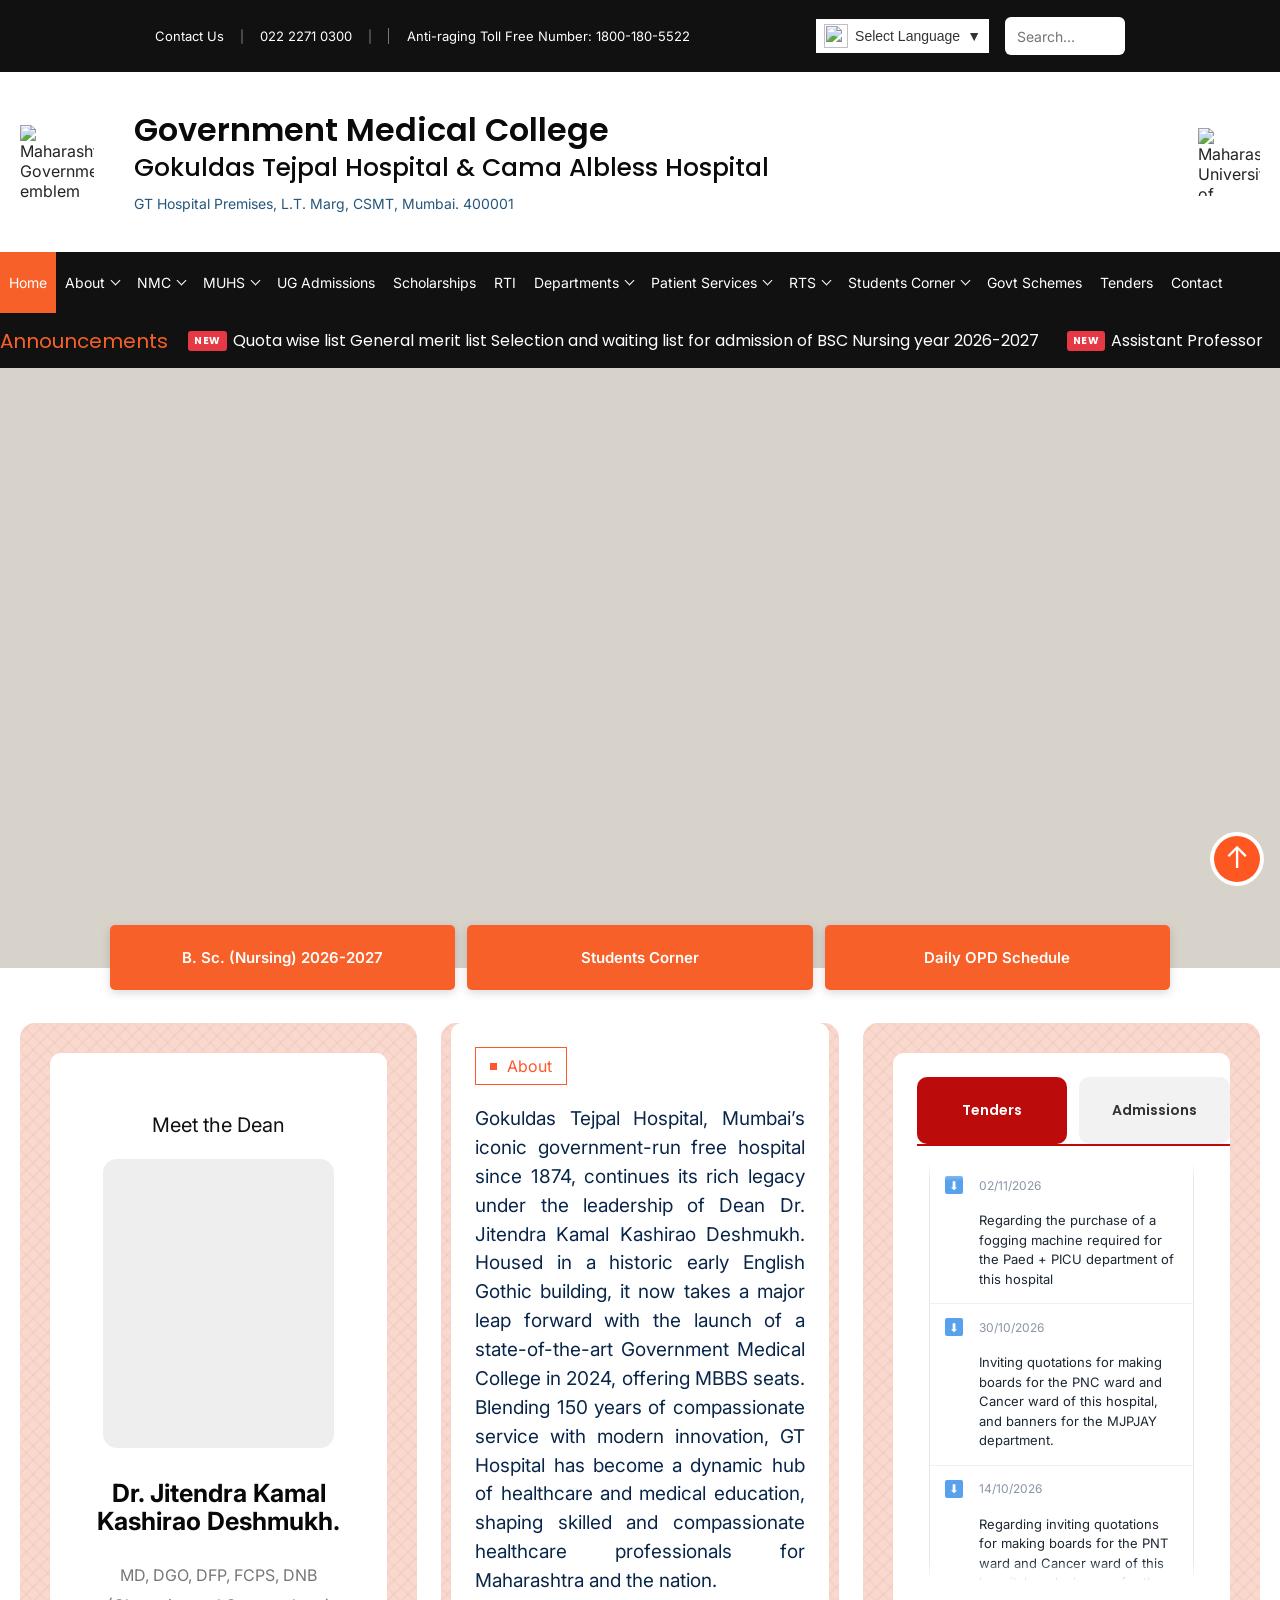
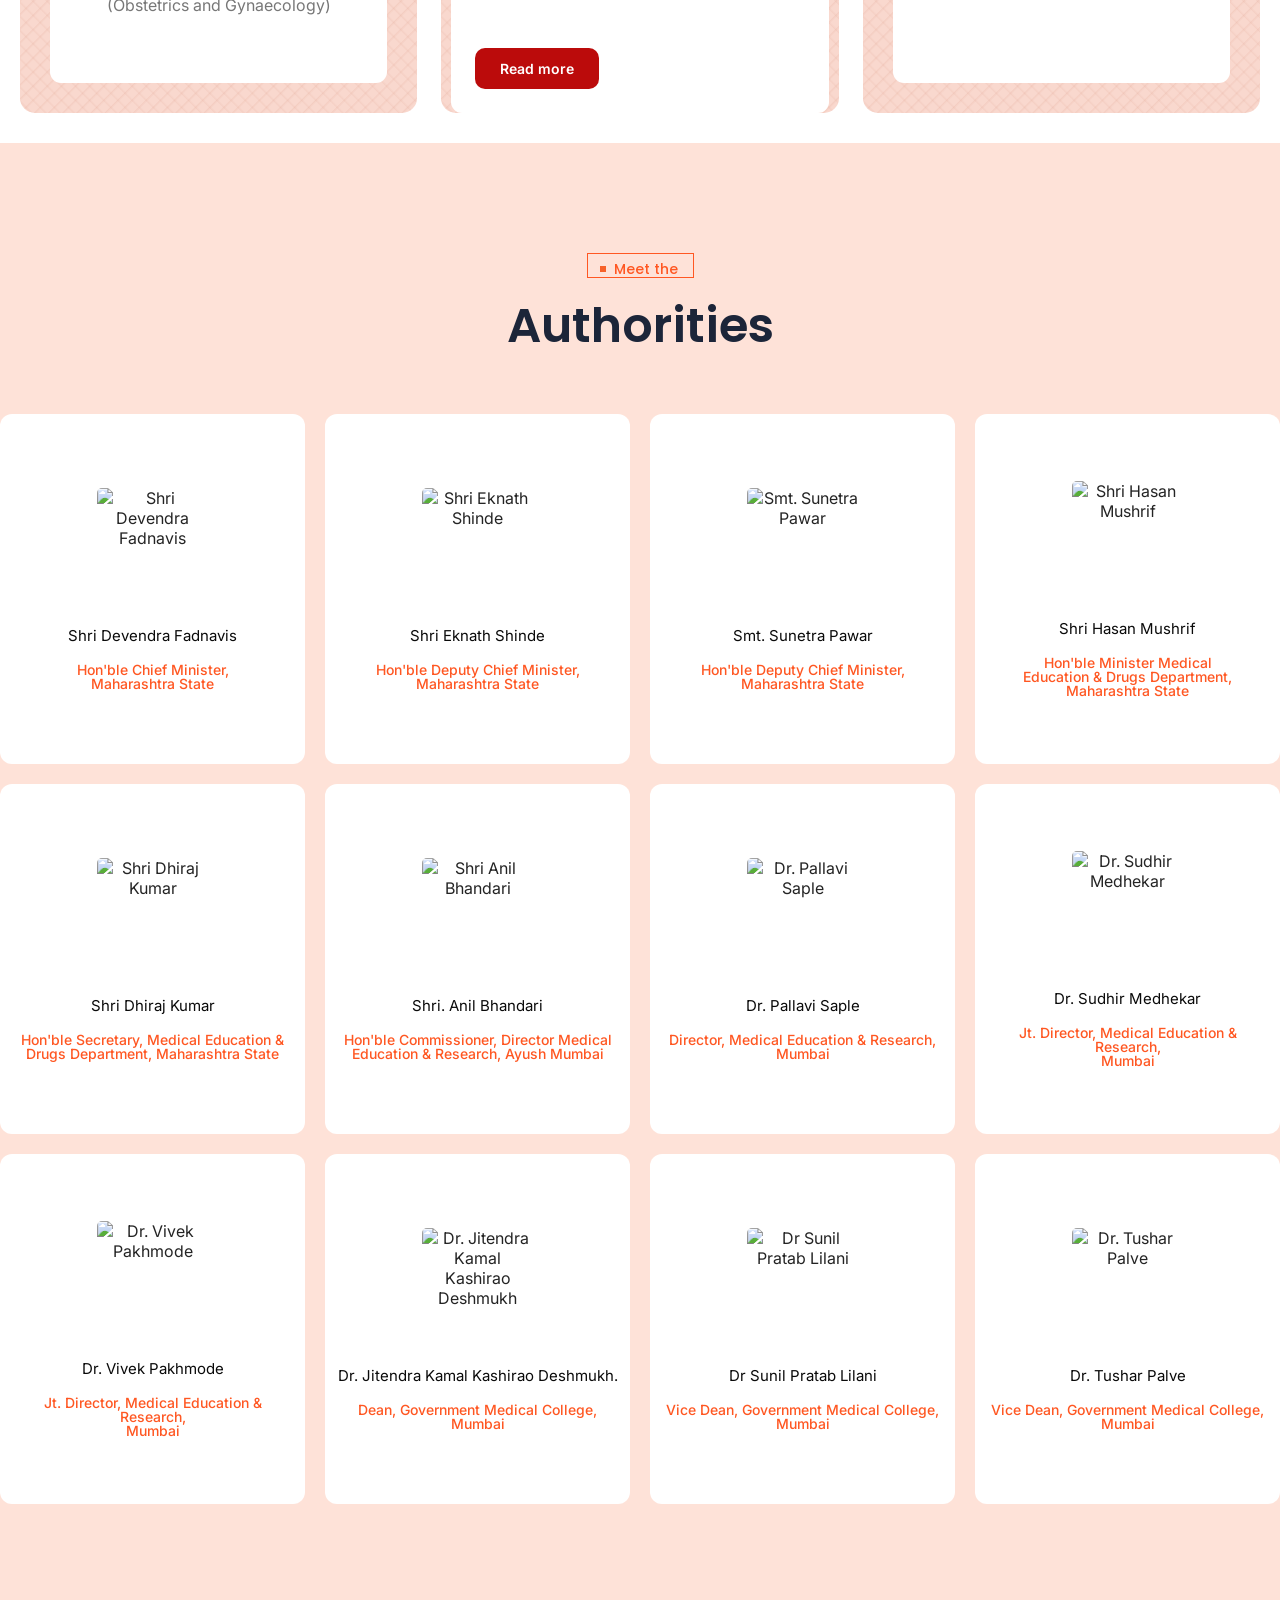
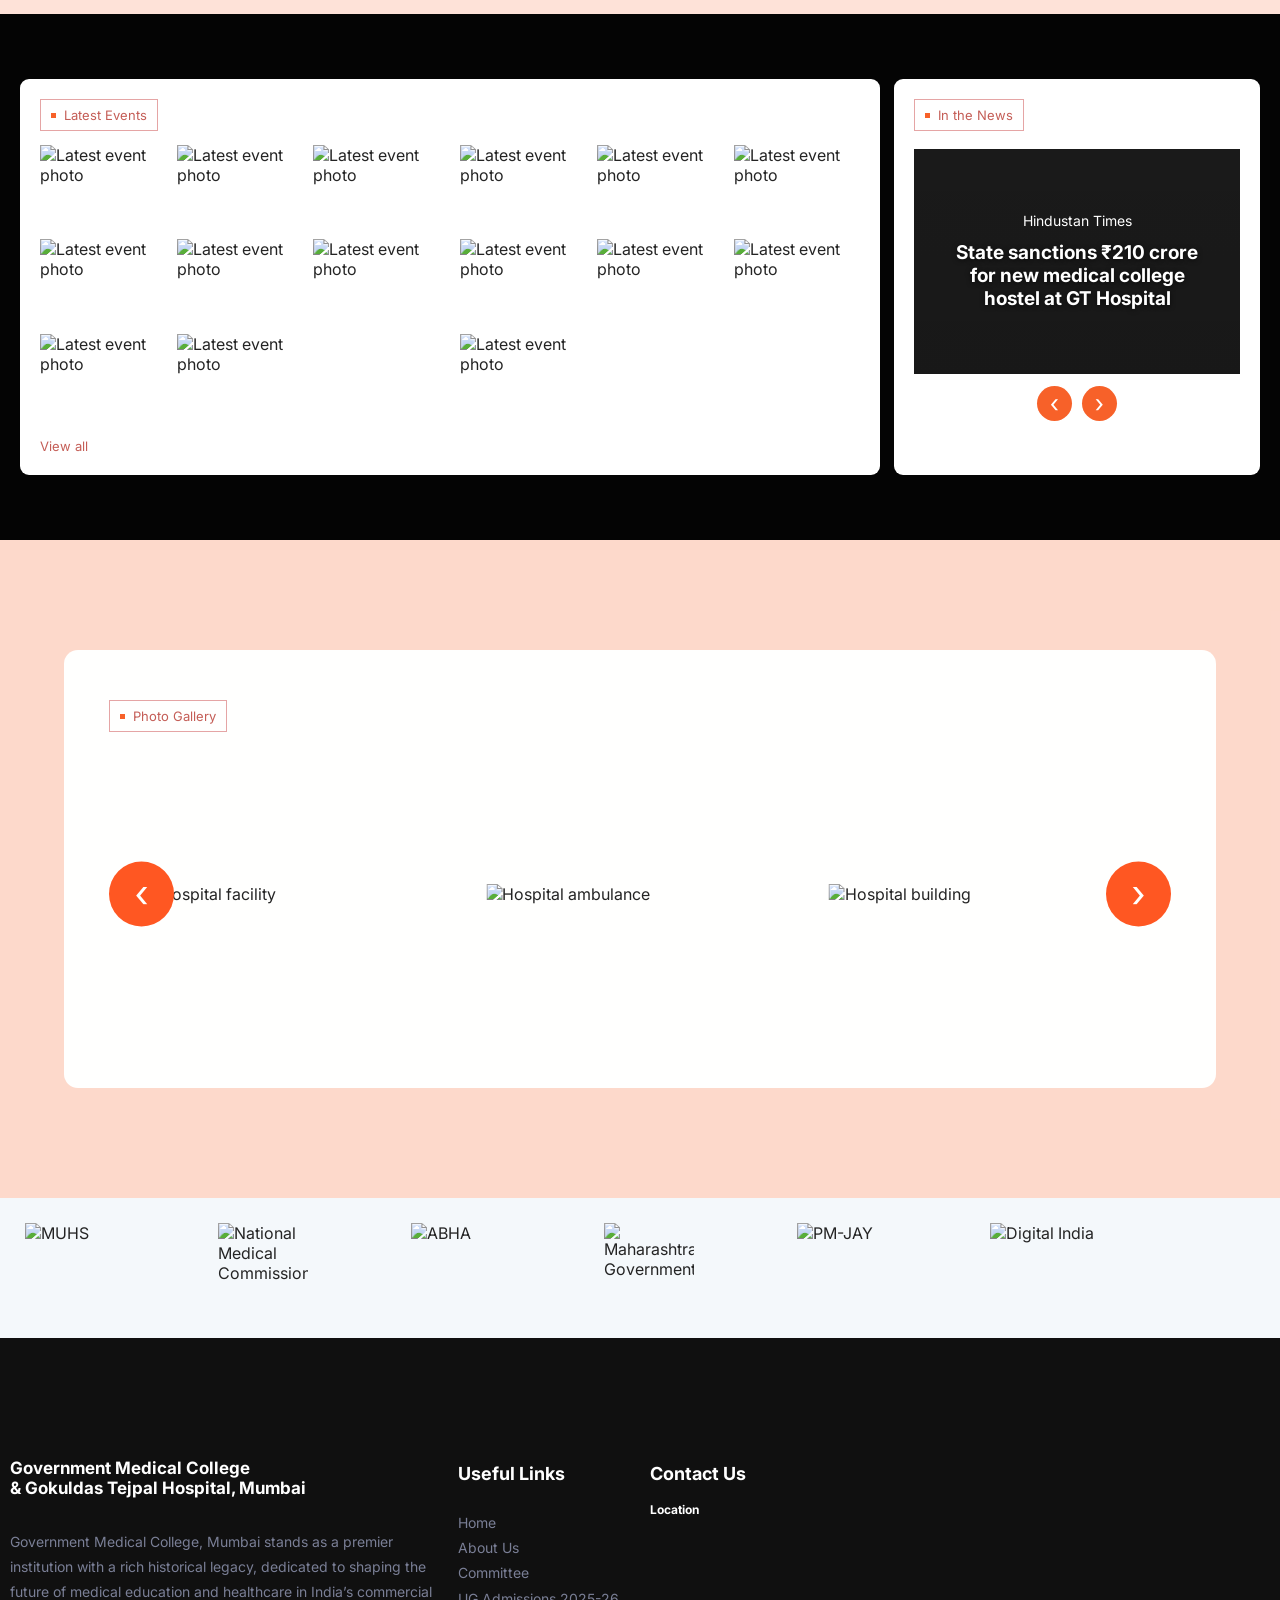
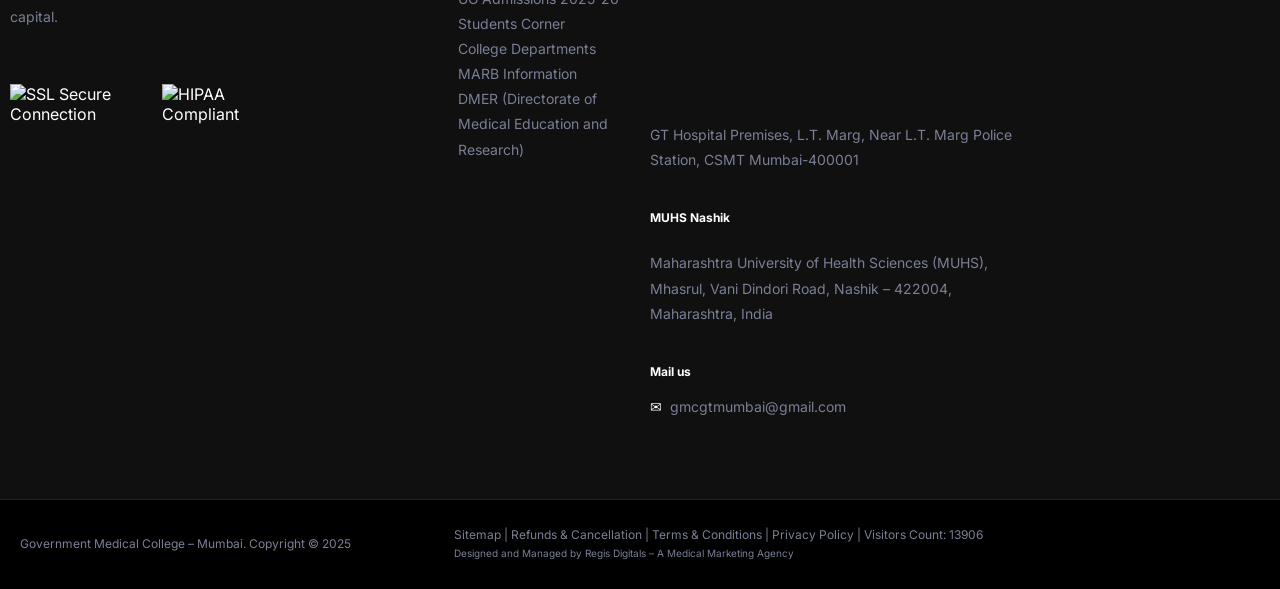
==== commit 60dd1de4: "about page updates" ====
--- a/index.html
+++ b/index.html
@@ -130,8 +130,8 @@
                         </button>
 
                         <ul class="dropdown-menu">
-                            <li><a href="#">About Us</a></li>
-                            <li><a href="#">Committee</a></li>
+                            <li><a href="about.html">About Us</a></li>
+                            <li><a href="committee.html">Committee</a></li>
                         </ul>
                     </li>
 
@@ -314,6 +314,18 @@
                          aria-label="Government Medical College, Mumbai campus"
                          style="background-image: url('https://gmcmumbai.org/wp-content/uploads/2026/07/WhatsApp-Image-2026-07-28-at-14.30.19-scaled.jpeg')"></div>
                 </div>
+
+                <nav class="hero-bottom-buttons" aria-label="Quick links">
+                    <a class="hero-bottom-card" href="https://gmcmumbai.org/ug-admissions">
+                        <h3>B. Sc. (Nursing) 2026-2027</h3>
+                    </a>
+                    <a class="hero-bottom-card" href="https://gmcmumbai.org/students-corner/">
+                        <h3>Students Corner</h3>
+                    </a>
+                    <a class="hero-bottom-card" href="https://gmcmumbai.org/wp-content/uploads/2026/06/DAILY-OPD-SCHEDULE.pdf">
+                        <h3>Daily OPD Schedule</h3>
+                    </a>
+                </nav>
             </section>
 
             
@@ -372,7 +384,7 @@
                                                 Maharashtra and the nation.
                                             </p>
 
-                                            <a href="https://gmcmumbai.org/about-us/"
+                                            <a href="about.html"
                                             class="about-read-more">
                                                 Read more
                                             </a>
@@ -859,7 +871,8 @@
             <div class="footer-links">
                 <h3>Useful Links</h3>
                 <a href="index.html">Home</a>
-                <a href="#">About Us</a>
+                <a href="about.html">About Us</a>
+                <a href="committee.html">Committee</a>
                 <a href="#">UG Admissions 2025-26</a>
                 <a href="#">Students Corner</a>
                 <a href="#">College Departments</a>
--- a/assets/css/style.css
+++ b/assets/css/style.css
@@ -2621,7 +2621,7 @@
 .hero-slider {
     height: 600px;
     margin: 0;
-    overflow: hidden;
+    overflow: visible;
     background: #d7d2ca;
 }
 
@@ -2644,7 +2644,33 @@
 }
 
 .hero-bottom-buttons {
-    display: none;
+    display: flex;
+    width: min(92%, 1060px);
+    gap: 12px;
+}
+
+.hero-bottom-card {
+    flex: 1;
+    min-width: 0;
+}
+
+@media (max-width: 767px) {
+    .hero-bottom-buttons {
+        width: calc(100% - 24px);
+        gap: 8px;
+    }
+
+    .hero-bottom-card {
+        min-height: 56px;
+        padding: 8px;
+        white-space: normal;
+        text-align: center;
+    }
+
+    .hero-bottom-card h3 {
+        font-size: 11px;
+        line-height: 1.3;
+    }
 }
 
 .home-info-section {
@@ -2693,7 +2719,8 @@
     box-sizing: border-box;
 }
 
-.footer-brand h2 {
+.footer-brand h2,
+.footer-brand h3 {
     margin: 0 0 30px;
     color: #ffffff;
     font-size: 17px;
@@ -2886,6 +2913,281 @@
     background: #e94d1f;
 }
 
+.has-dropdown.current-page > .dropdown-toggle {
+    background: #e72a2a;
+    color: #ffffff;
+}
+
+.dropdown-menu a[aria-current="page"] {
+    color: #e72a2a;
+    font-weight: 700;
+}
+
+.about-page,
+.committee-page {
+    background-color: #ffffff;
+    background-image:
+        linear-gradient(rgba(225, 228, 231, 0.34) 1px, transparent 1px),
+        linear-gradient(90deg, rgba(225, 228, 231, 0.34) 1px, transparent 1px);
+    background-size: 60px 60px;
+}
+
+.about-title,
+.committee-title {
+    margin: 0 0 30px;
+    color: #1c2539;
+    font-family: 'Poppins', sans-serif;
+    font-size: 40px;
+    font-weight: 600;
+    line-height: 1.25;
+}
+
+.about-section-inner,
+.about-dean-inner,
+.committee-content-inner {
+    width: 100%;
+    max-width: 1170px;
+    margin: 0 auto;
+}
+
+.about-page p {
+    margin: 0 0 10px;
+    color: #777777;
+    font-size: 16px;
+    line-height: 1.8;
+}
+
+.about-introduction {
+    padding: 110px 20px 50px;
+}
+
+.about-introduction .about-section-inner {
+    max-width: 1280px;
+}
+
+.about-introduction .about-title {
+    text-align: center;
+}
+
+.about-introduction p {
+    text-align: center;
+}
+
+.about-dean-section {
+    width: calc(100% - 50px);
+    max-width: none;
+    margin: 24px auto;
+    padding: 28px;
+    border-radius: 32px;
+    background-color: #f9ded5;
+    background-image:
+        repeating-linear-gradient(135deg, transparent 0, transparent 45px, rgba(218, 151, 130, 0.17) 46px, transparent 48px),
+        repeating-linear-gradient(45deg, transparent 0, transparent 45px, rgba(218, 151, 130, 0.14) 46px, transparent 48px);
+}
+
+.about-dean-inner {
+    display: grid;
+    grid-template-columns: minmax(0, 3.35fr) minmax(240px, 1fr);
+    align-items: start;
+    gap: 30px;
+    max-width: none;
+    padding: 28px;
+    border-radius: 16px;
+    background: #ffffff;
+}
+
+.about-dean-profile {
+    text-align: center;
+}
+
+.about-dean-profile img {
+    display: block;
+    width: 100%;
+    height: auto;
+    margin-bottom: 6px;
+    border-radius: 18px;
+}
+
+.about-dean-profile span {
+    display: block;
+    margin-bottom: 4px;
+    color: #111111;
+    font-size: 16px;
+}
+
+.about-dean-profile h3 {
+    margin: 0 0 8px;
+    color: #101010;
+    font-family: 'Poppins', sans-serif;
+    font-size: 22px;
+    line-height: 1.25;
+}
+
+.about-dean-profile p {
+    font-size: 14px;
+    line-height: 1.8;
+}
+
+.about-detail-section {
+    width: calc(100% - 40px);
+    max-width: 1440px;
+    margin: 28px auto 0;
+    padding: 50px 40px 42px;
+    border-radius: 30px;
+    background: #f9e1d9;
+}
+
+.about-detail-section .about-title {
+    text-align: left;
+}
+
+.about-last-section {
+    margin-bottom: 34px;
+}
+
+.committee-content {
+    min-height: 730px;
+    padding: 110px 20px 70px;
+}
+
+.committee-title {
+    text-align: center;
+}
+
+.committee-tabs {
+    display: flex;
+    flex-wrap: wrap;
+    justify-content: center;
+    margin: 0 auto 18px;
+}
+
+.committee-tab {
+    min-height: 54px;
+    padding: 15px 28px;
+    border: 0;
+    background: #101010;
+    color: #ffffff;
+    font-family: 'Inter', sans-serif;
+    font-size: 15px;
+    line-height: 1.5;
+    cursor: pointer;
+    transition: background 0.2s ease;
+}
+
+.committee-tab:hover,
+.committee-tab:focus-visible,
+.committee-tab.active {
+    background: #ff5722;
+}
+
+.committee-tab:focus-visible {
+    outline: 2px solid #1c2539;
+    outline-offset: 2px;
+}
+
+.committee-panel {
+    width: 100%;
+}
+
+.committee-panel[hidden] {
+    display: none;
+}
+
+.committee-panel iframe {
+    display: block;
+    width: 100%;
+    height: 600px;
+    border: 0;
+    background: #ffffff;
+}
+
+.committee-document-link {
+    margin: 10px 0 0;
+    text-align: right;
+}
+
+.committee-document-link a {
+    color: #e94d1f;
+    font-size: 13px;
+    text-decoration: underline;
+}
+
+@media (max-width: 767px) {
+    .about-title,
+    .committee-title {
+        font-size: 32px;
+    }
+
+    .about-introduction,
+    .committee-content {
+        padding: 58px 16px 38px;
+    }
+
+    .about-dean-section {
+        width: calc(100% - 28px);
+        margin: 16px auto;
+        padding: 12px;
+        border-radius: 24px;
+    }
+
+    .about-dean-inner {
+        grid-template-columns: 1fr;
+        gap: 25px;
+        padding: 20px;
+        border-radius: 10px;
+    }
+
+    .about-dean-copy {
+        order: 2;
+    }
+
+    .about-dean-profile {
+        width: min(100%, 260px);
+        margin: 0 auto;
+        order: 1;
+    }
+
+    .about-detail-section {
+        width: calc(100% - 28px);
+        margin-top: 16px;
+        padding: 34px 22px 28px;
+        border-radius: 24px;
+    }
+
+    .about-last-section {
+        margin-bottom: 24px;
+    }
+
+    .committee-content {
+        min-height: 0;
+        padding-right: 0;
+        padding-left: 0;
+    }
+
+    .committee-title {
+        margin-right: 16px;
+        margin-left: 16px;
+    }
+
+    .committee-tabs {
+        justify-content: flex-start;
+        flex-wrap: nowrap;
+        margin-bottom: 14px;
+        overflow-x: auto;
+        scrollbar-width: thin;
+    }
+
+    .committee-tab {
+        flex: 0 0 auto;
+        padding: 12px 18px;
+        font-size: 14px;
+    }
+
+    .committee-panel iframe {
+        height: 600px;
+    }
+}
+
 @media (max-width: 767px) {
     .utility-container {
         min-height: 0;
@@ -2946,7 +3248,8 @@
         padding: 0;
     }
 
-    .footer-brand h2 {
+    .footer-brand h2,
+    .footer-brand h3 {
         font-size: 17px;
     }
 
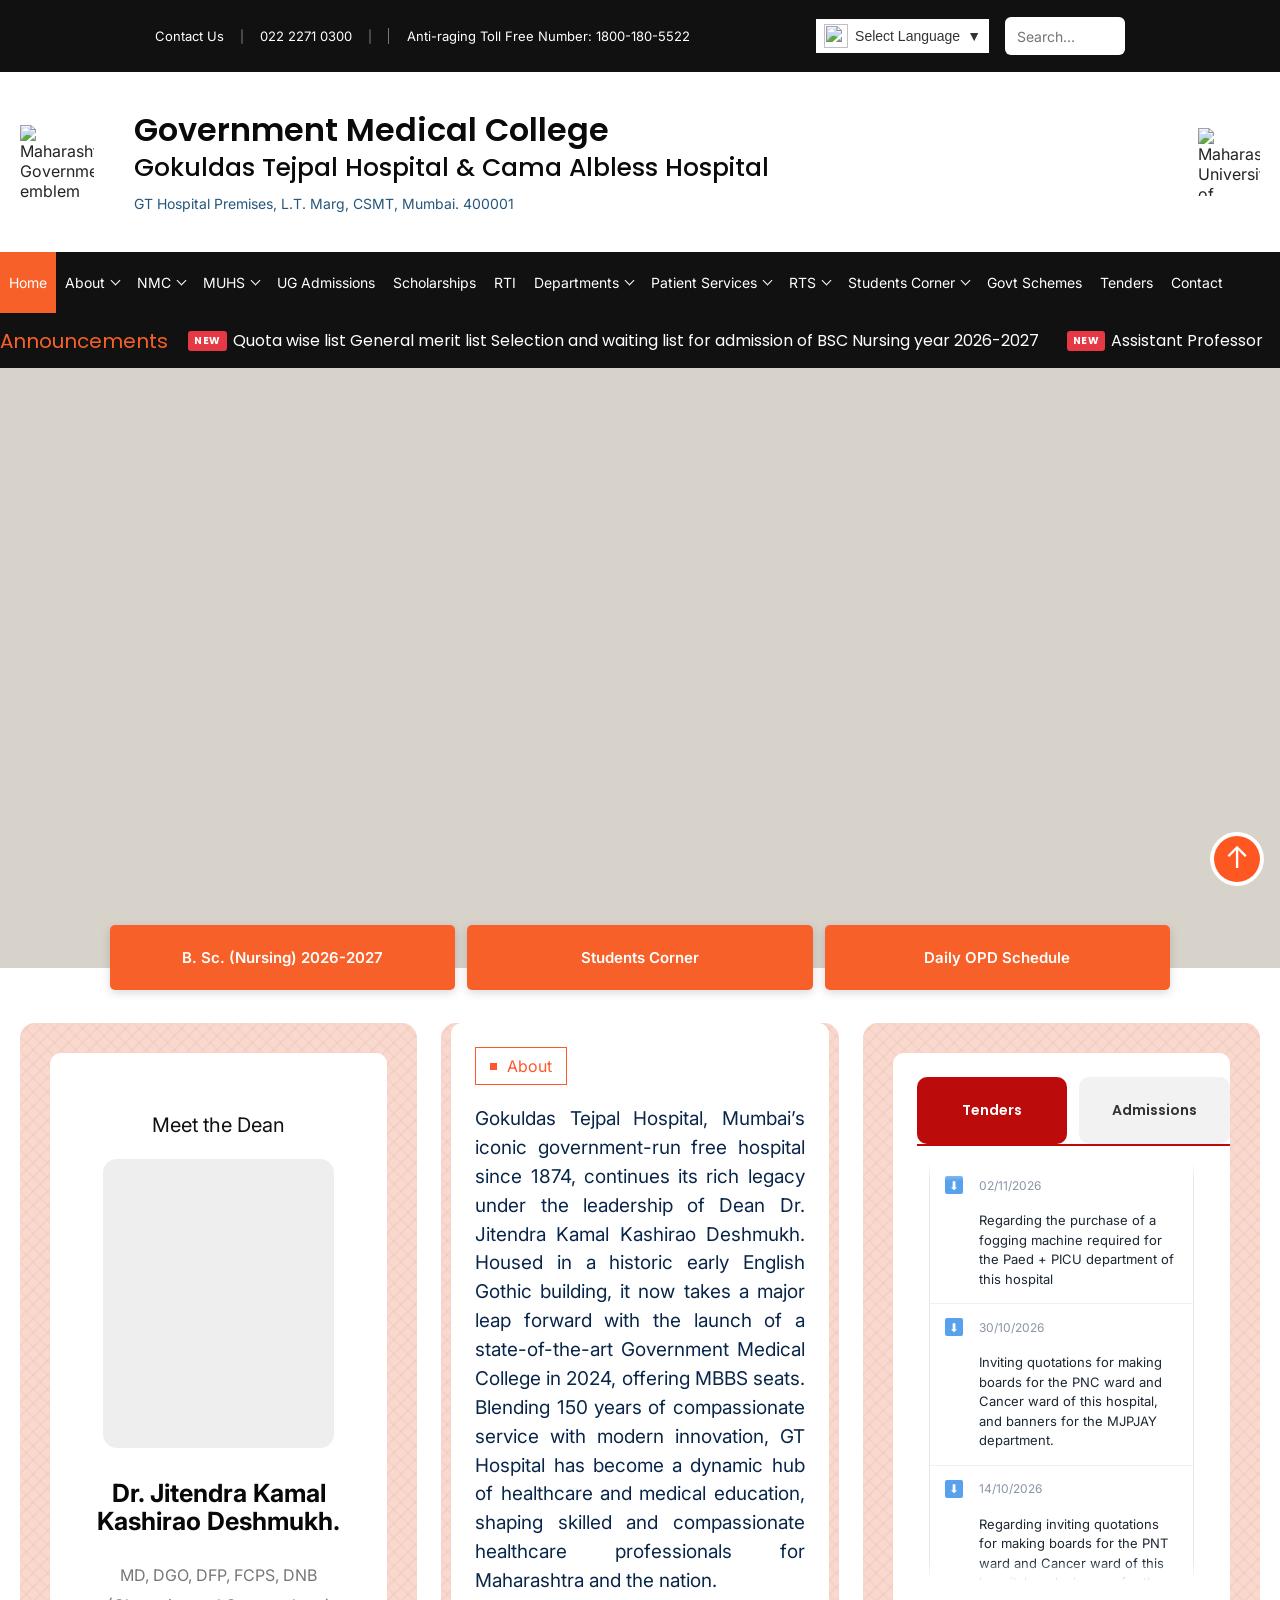
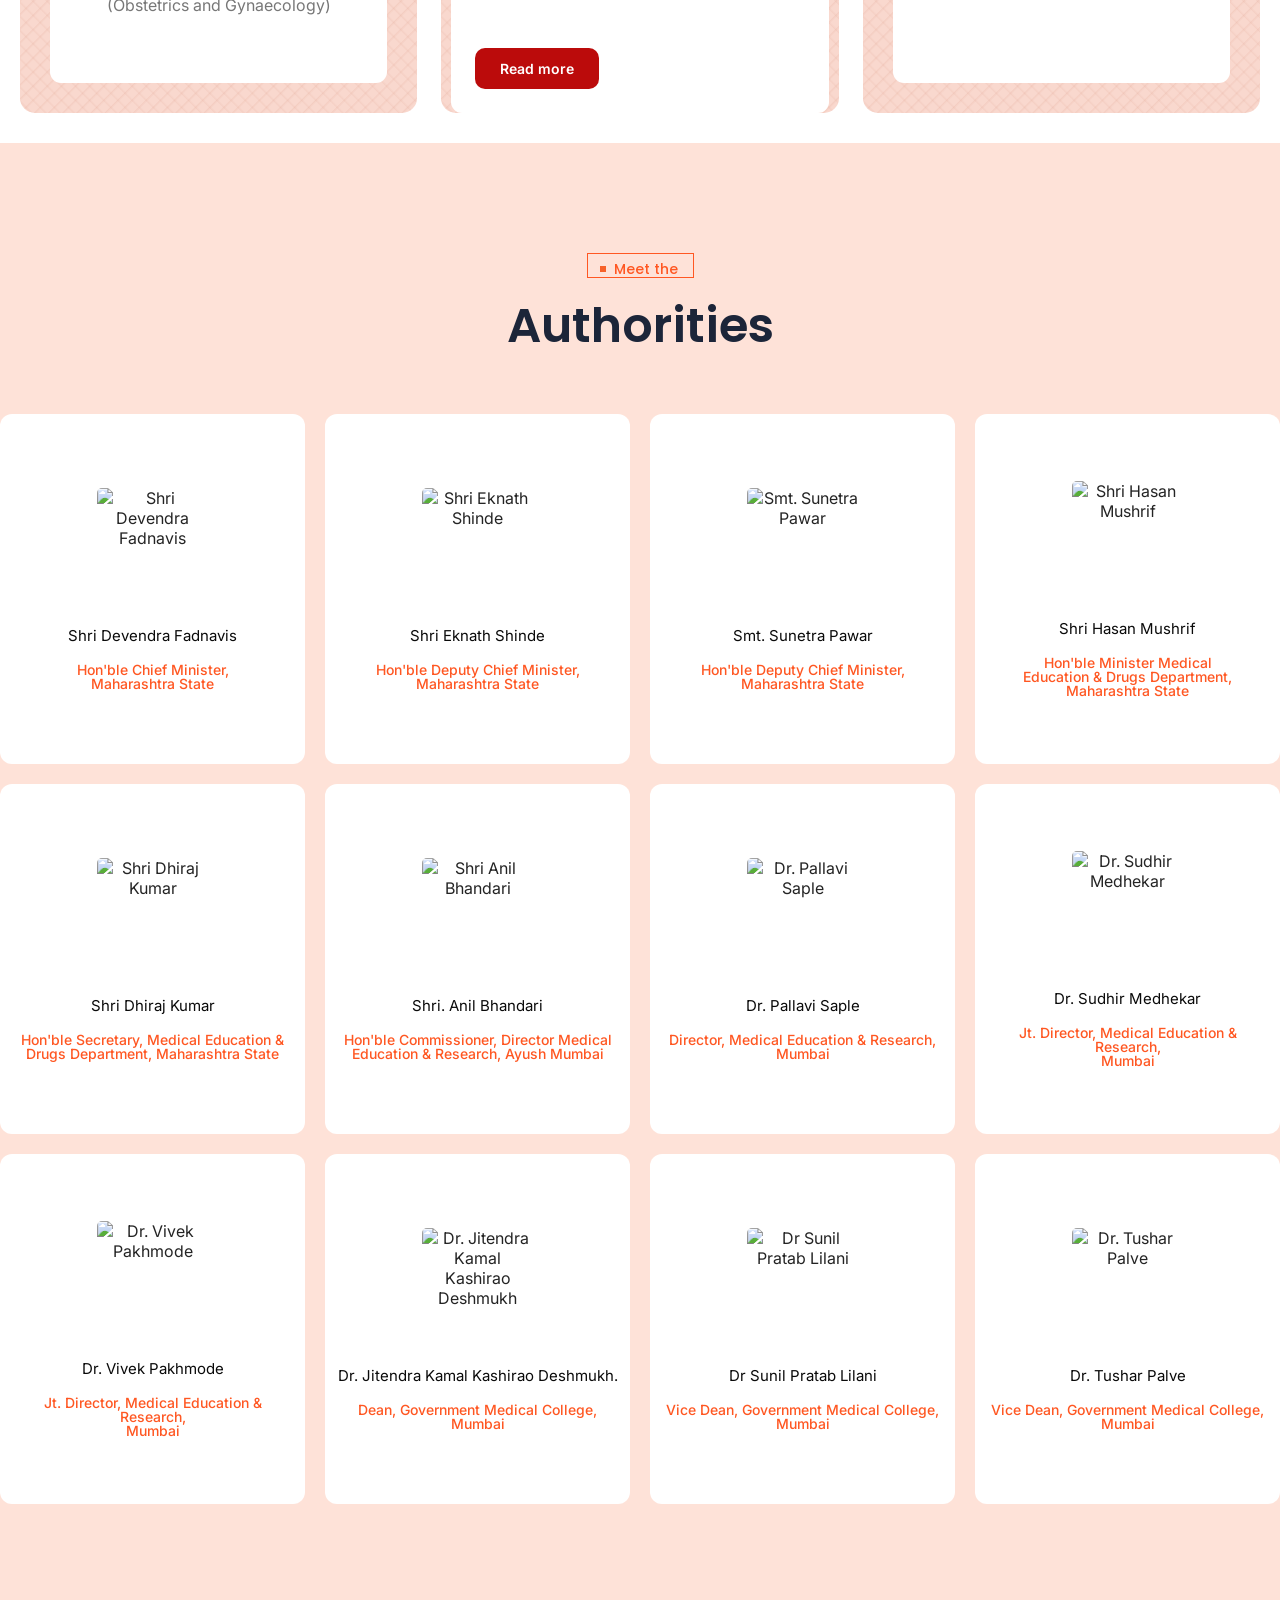
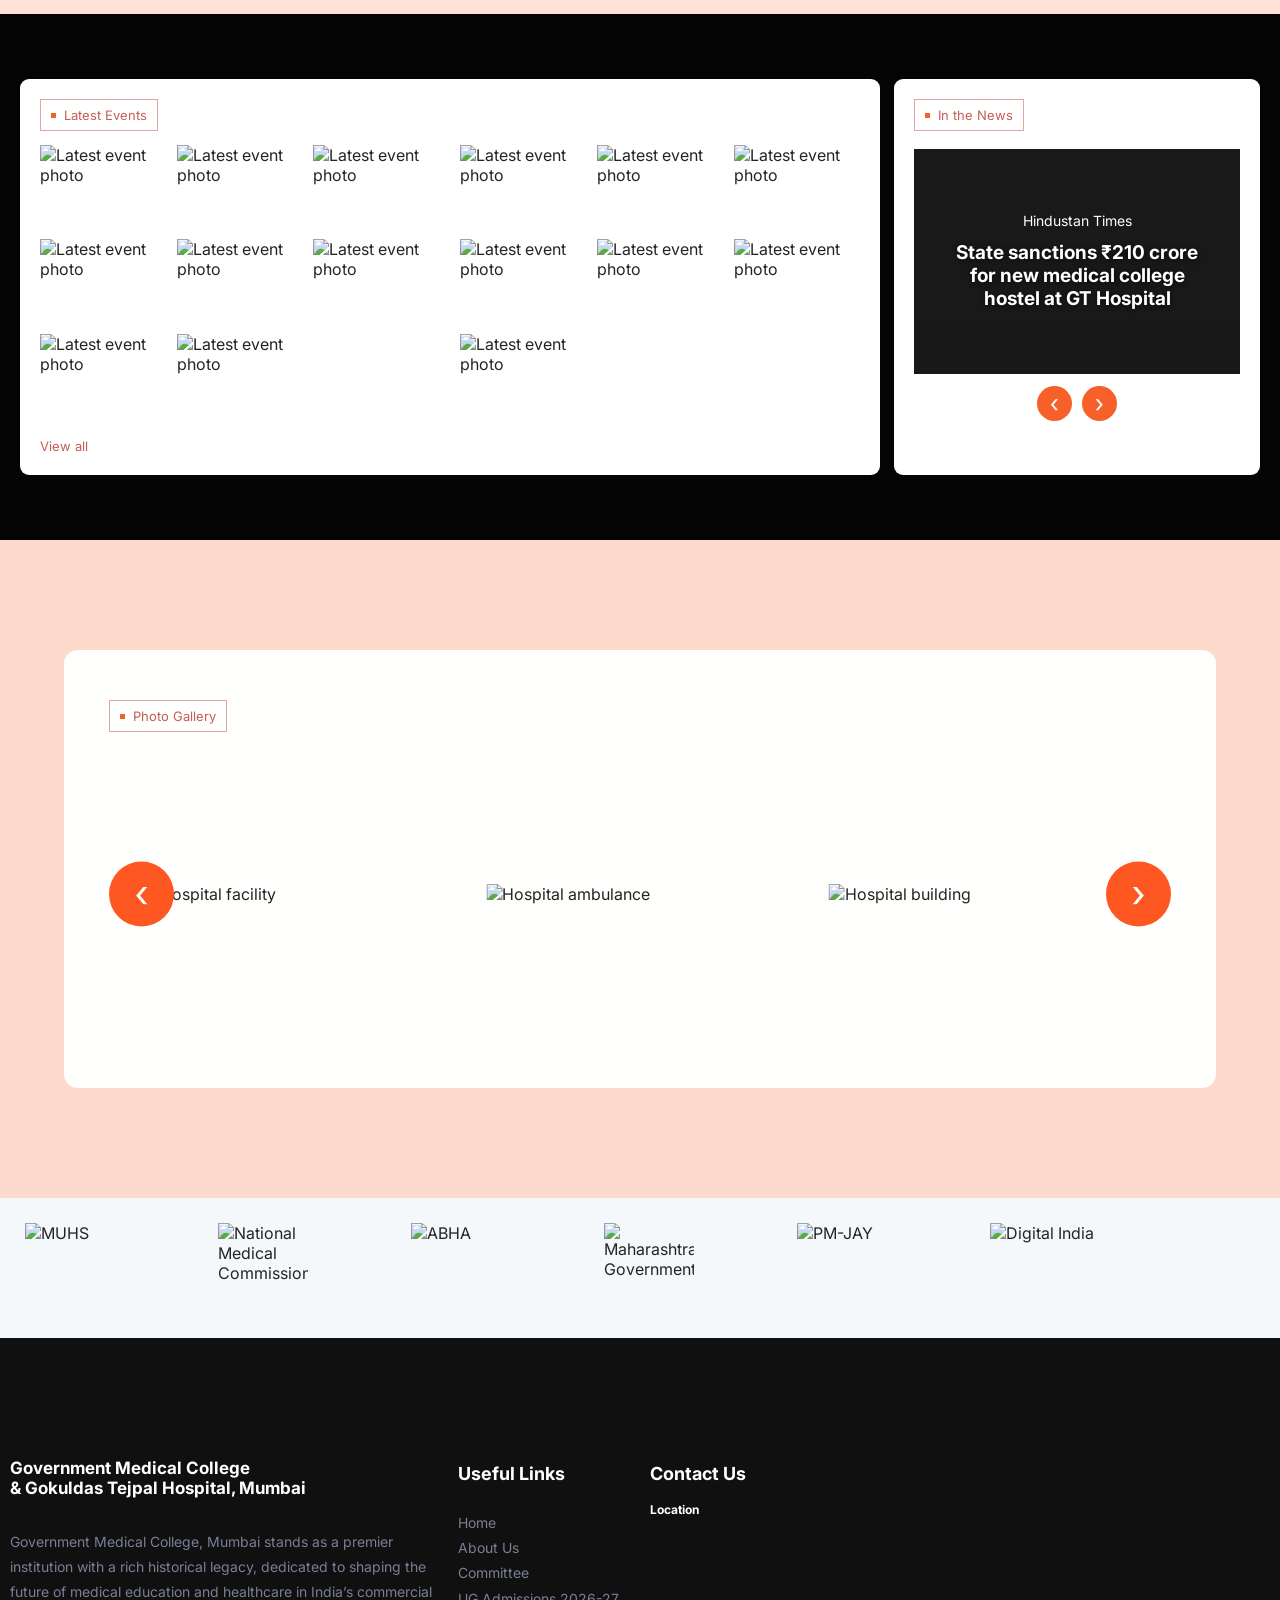
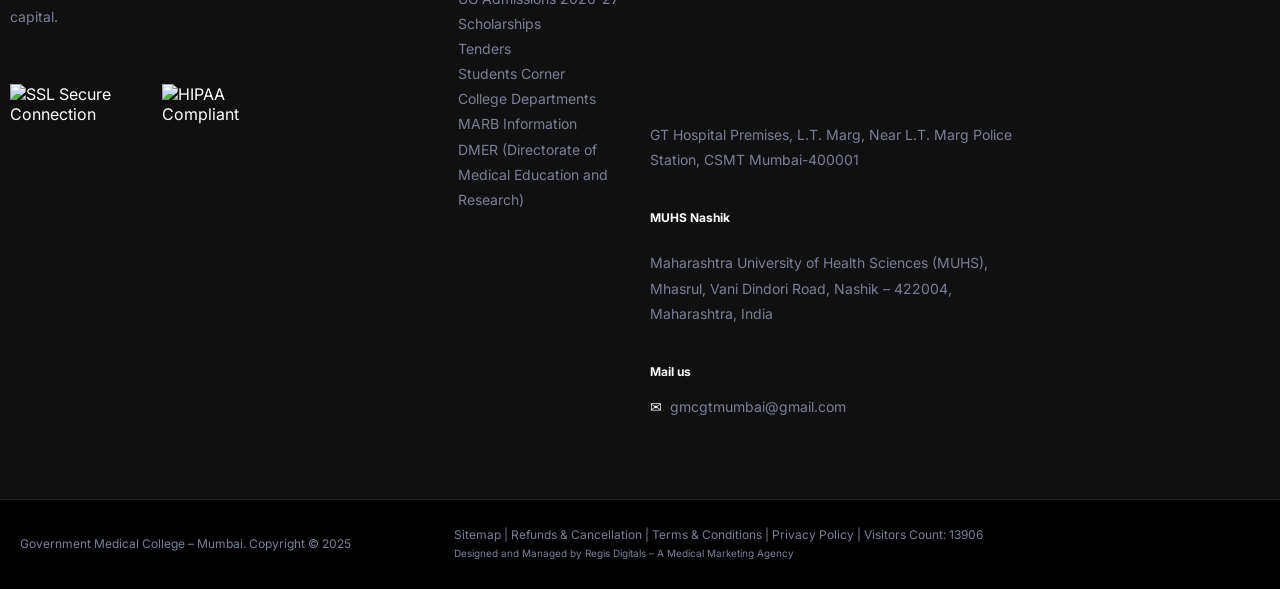
==== commit 1bb33d58: "created contact and other scholarship pages" ====
--- a/index.html
+++ b/index.html
@@ -27,7 +27,7 @@
         <div class="utility-container">
 
             <div class="utility-left">
-                <a href="#contact">Contact Us</a>
+                <a href="contact.html">Contact Us</a>
 
                 <span class="utility-divider">|</span>
 
@@ -166,11 +166,11 @@
                     </li>
 
                     <li>
-                        <a href="#">UG Admissions</a>
+                        <a href="ug-admissions.html">UG Admissions</a>
                     </li>
 
                     <li>
-                        <a href="#">Scholarships</a>
+                        <a href="scholarships.html">Scholarships</a>
                     </li>
 
                     <li>
@@ -230,11 +230,11 @@
                     </li>
 
                     <li>
-                        <a href="#">Tenders</a>
+                        <a href="tenders.html">Tenders</a>
                     </li>
 
                     <li>
-                        <a href="#">Contact</a>
+                        <a href="contact.html">Contact</a>
                     </li>
 
                 </ul>
@@ -284,7 +284,7 @@
                 <div class="custom-news-item">
                     <span class="custom-badge-new">NEW</span>
                     <span class="custom-title">
-                        <a href="#">UG Admissions 2026-27</a>
+                        <a href="ug-admissions.html">UG Admissions 2026-27</a>
                     </span>
                 </div>
 
@@ -316,7 +316,7 @@
                 </div>
 
                 <nav class="hero-bottom-buttons" aria-label="Quick links">
-                    <a class="hero-bottom-card" href="https://gmcmumbai.org/ug-admissions">
+                    <a class="hero-bottom-card" href="ug-admissions.html">
                         <h3>B. Sc. (Nursing) 2026-2027</h3>
                     </a>
                     <a class="hero-bottom-card" href="https://gmcmumbai.org/students-corner/">
@@ -873,7 +873,9 @@
                 <a href="index.html">Home</a>
                 <a href="about.html">About Us</a>
                 <a href="committee.html">Committee</a>
-                <a href="#">UG Admissions 2025-26</a>
+                <a href="ug-admissions.html">UG Admissions 2026-27</a>
+                <a href="scholarships.html">Scholarships</a>
+                <a href="tenders.html">Tenders</a>
                 <a href="#">Students Corner</a>
                 <a href="#">College Departments</a>
                 <a href="#">MARB Information</a>
--- a/assets/css/style.css
+++ b/assets/css/style.css
@@ -3380,3 +3380,335 @@
         transition: none;
     }
 }
+
+/* Admissions, scholarships, tenders and contact pages */
+
+.current-page > a {
+    background: #e72a2a;
+    color: #ffffff;
+}
+
+.records-page,
+.contact-page {
+    background-color: #ffffff;
+    background-image:
+        linear-gradient(rgba(225, 228, 231, 0.34) 1px, transparent 1px),
+        linear-gradient(90deg, rgba(225, 228, 231, 0.34) 1px, transparent 1px);
+    background-size: 60px 60px;
+}
+
+.records-content {
+    min-height: 580px;
+    padding: 90px 20px 80px;
+}
+
+.records-content-inner {
+    width: 100%;
+    max-width: 1170px;
+    margin: 0 auto;
+}
+
+.records-title {
+    margin: 0 0 40px;
+    color: #1c2539;
+    font-family: 'Poppins', sans-serif;
+    font-size: 40px;
+    font-weight: 600;
+    line-height: 1.25;
+    text-align: center;
+}
+
+.records-table-wrap {
+    width: 100%;
+    overflow-x: auto;
+    background: #ffffff;
+    border: 1px solid #e2e5e9;
+    border-radius: 6px;
+}
+
+.records-table {
+    width: 100%;
+    border-collapse: collapse;
+    color: #343b46;
+    font-size: 15px;
+    line-height: 1.6;
+}
+
+.records-table th,
+.records-table td {
+    padding: 15px 18px;
+    border: 1px solid #e2e5e9;
+    text-align: left;
+    vertical-align: top;
+}
+
+.records-table thead th,
+.records-section-row th {
+    background: #f3f5f7;
+    color: #1c2539;
+    font-weight: 600;
+}
+
+.records-section-row th {
+    background: #f9ded5;
+    font-family: 'Poppins', sans-serif;
+    font-size: 17px;
+}
+
+.scholarships-table td:first-child {
+    width: 78px;
+}
+
+.admissions-table td:first-child {
+    width: auto;
+}
+
+.admissions-table td:nth-child(2) {
+    width: 100px;
+    white-space: nowrap;
+}
+
+.scholarships-table td:nth-child(2) {
+    width: 55%;
+}
+
+.scholarships-table td ul {
+    margin: 0;
+    padding-left: 20px;
+    list-style: disc;
+}
+
+.scholarships-table td ul li {
+    margin: 0 0 4px;
+}
+
+.record-view-link {
+    display: inline-block;
+    min-width: 66px;
+    padding: 7px 14px;
+    border-radius: 3px;
+    background: #bb0b0b;
+    color: #ffffff;
+    font-size: 13px;
+    font-weight: 600;
+    text-align: center;
+    transition: background 0.2s ease;
+}
+
+.record-view-link:hover,
+.record-view-link:focus-visible {
+    background: #f76129;
+}
+
+.records-contact-row h3 {
+    margin: 0 0 16px;
+    color: #1c2539;
+    font-family: 'Poppins', sans-serif;
+    font-size: 18px;
+}
+
+.records-contact-row p {
+    margin: 0 0 12px;
+    color: #555d68;
+    line-height: 1.7;
+}
+
+.records-contact-row p:last-child {
+    margin-bottom: 0;
+}
+
+.records-contact-row a {
+    color: #bb0b0b;
+}
+
+.tenders-content {
+    min-height: 470px;
+}
+
+.tender-feature {
+    display: flex;
+    align-items: center;
+    justify-content: center;
+    width: min(100%, 390px);
+    min-height: 285px;
+    margin: 0 auto;
+    padding: 24px;
+    background: #ffe4dc;
+    text-align: center;
+}
+
+.tender-feature h2 {
+    margin: 0;
+    color: #1c2539;
+    font-family: 'Poppins', sans-serif;
+    font-size: 40px;
+    font-weight: 500;
+    line-height: 1.2;
+}
+
+.contact-content {
+    padding: 85px 20px 100px;
+}
+
+.contact-content-inner {
+    width: 100%;
+    max-width: 1170px;
+    margin: 0 auto;
+}
+
+.contact-intro {
+    margin-bottom: 44px;
+}
+
+.contact-kicker {
+    display: inline-block;
+    margin-bottom: 15px;
+    color: #f76129;
+    font-size: 15px;
+    font-weight: 600;
+    letter-spacing: 0.04em;
+    text-transform: uppercase;
+}
+
+.contact-intro h2 {
+    margin: 0;
+    color: #1c2539;
+    font-family: 'Poppins', sans-serif;
+    font-size: 42px;
+    font-weight: 600;
+    line-height: 1.25;
+}
+
+.contact-intro h2 span {
+    color: #f76129;
+}
+
+.contact-layout {
+    display: grid;
+    grid-template-columns: minmax(0, 1.6fr) minmax(280px, 1fr);
+    gap: 28px;
+    align-items: stretch;
+}
+
+.contact-map {
+    min-height: 430px;
+    overflow: hidden;
+    border-radius: 12px;
+    background: #eeeeee;
+}
+
+.contact-map iframe {
+    display: block;
+    width: 100%;
+    height: 100%;
+    min-height: 430px;
+    border: 0;
+}
+
+.contact-details {
+    padding: 32px;
+    border-radius: 12px;
+    background: #ffffff;
+    box-shadow: 0 8px 30px rgba(28, 37, 57, 0.08);
+}
+
+.contact-details h3 {
+    margin: 0 0 12px;
+    color: #1c2539;
+    font-family: 'Poppins', sans-serif;
+    font-size: 17px;
+    font-weight: 600;
+}
+
+.contact-details h3:not(:first-child) {
+    margin-top: 30px;
+}
+
+.contact-details address,
+.contact-details li {
+    color: #687080;
+    font-size: 15px;
+    font-style: normal;
+    line-height: 1.8;
+}
+
+.contact-details ul {
+    padding: 0;
+}
+
+.contact-details a {
+    color: inherit;
+}
+
+.contact-details a:hover,
+.contact-details a:focus-visible {
+    color: #bb0b0b;
+}
+
+@media (max-width: 767px) {
+    .records-content {
+        min-height: 0;
+        padding: 58px 14px 44px;
+    }
+
+    .records-title {
+        margin-bottom: 26px;
+        font-size: 32px;
+    }
+
+    .records-table {
+        min-width: 610px;
+        font-size: 14px;
+    }
+
+    .admissions-table {
+        min-width: 0;
+    }
+
+    .admissions-table td {
+        padding: 12px 10px;
+    }
+
+    .scholarships-table {
+        min-width: 760px;
+    }
+
+    .records-contact-row h3 {
+        font-size: 16px;
+    }
+
+    .tender-feature {
+        min-height: 255px;
+        padding: 20px;
+    }
+
+    .tender-feature h2 {
+        font-size: 34px;
+    }
+
+    .contact-content {
+        padding: 58px 16px 54px;
+    }
+
+    .contact-intro {
+        margin-bottom: 28px;
+    }
+
+    .contact-intro h2 {
+        font-size: 32px;
+    }
+
+    .contact-layout {
+        grid-template-columns: 1fr;
+        gap: 18px;
+    }
+
+    .contact-map,
+    .contact-map iframe {
+        min-height: 300px;
+    }
+
+    .contact-details {
+        padding: 24px;
+    }
+}
